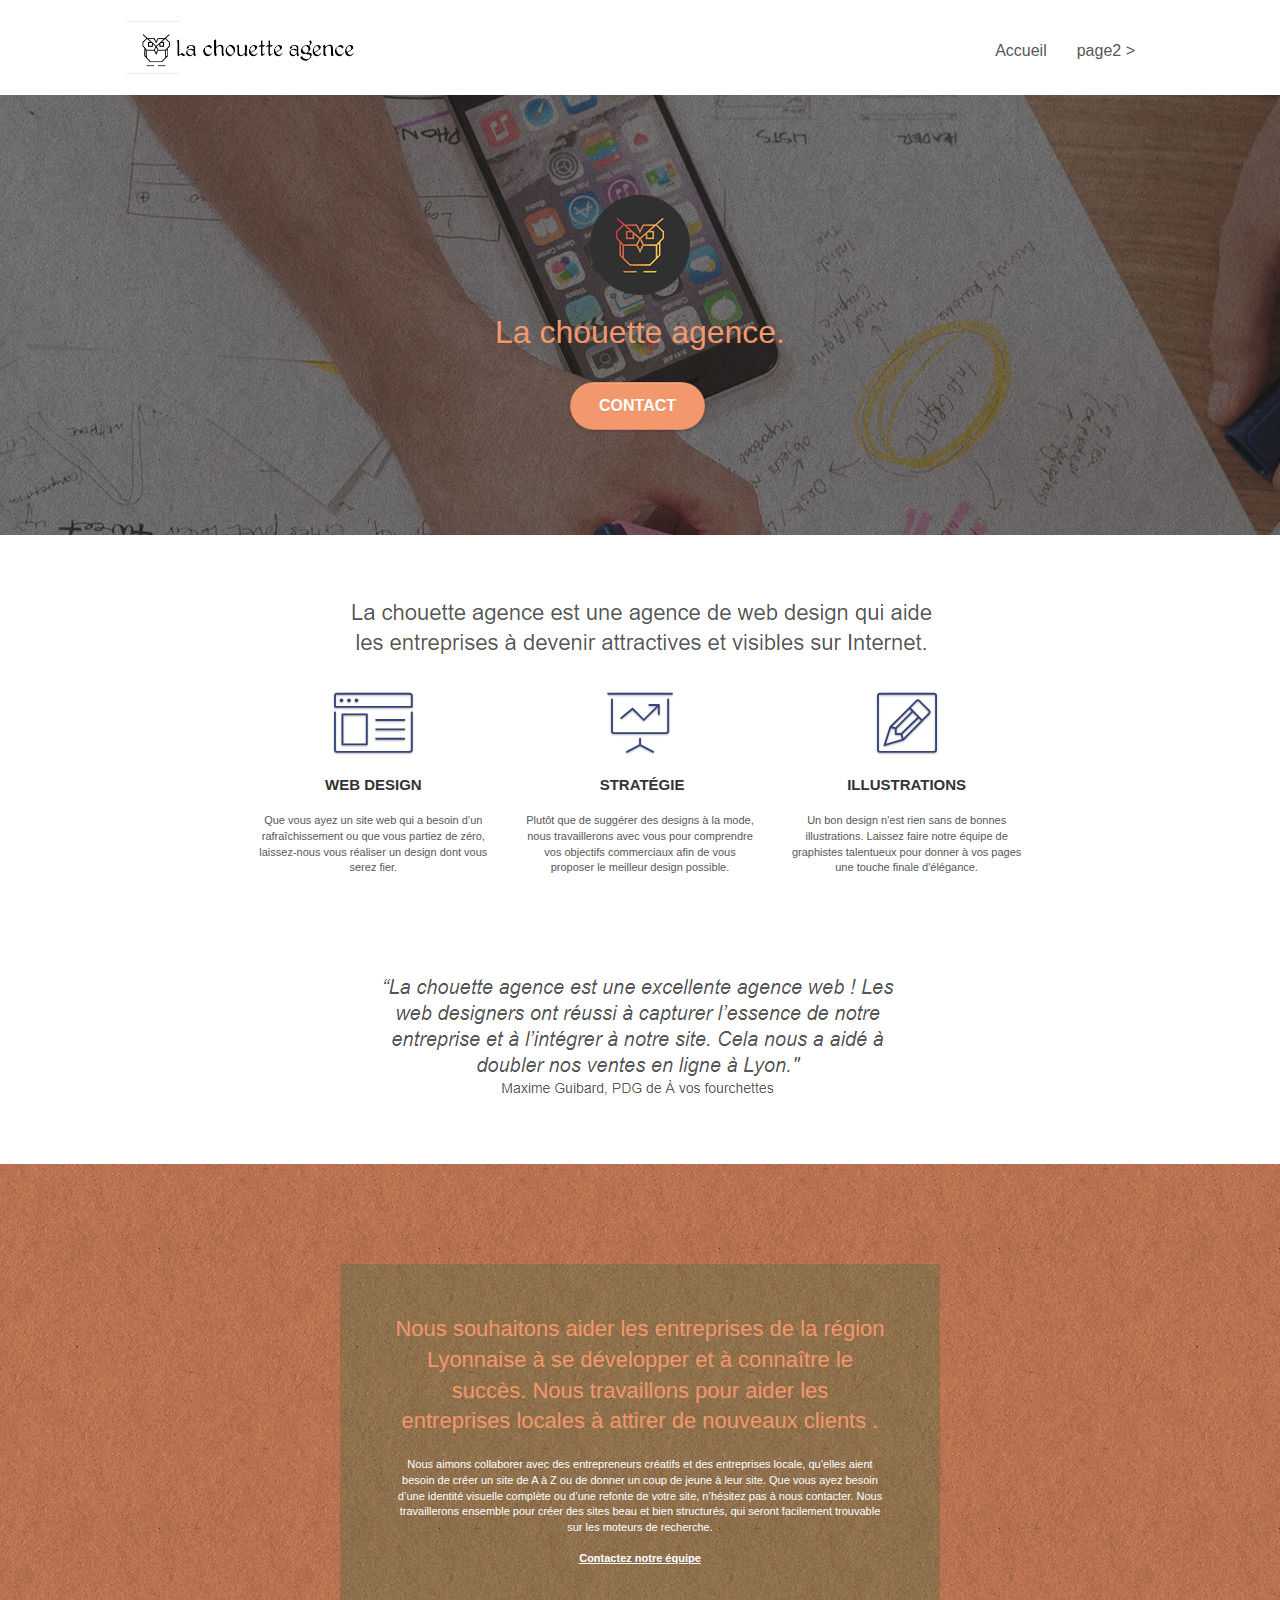
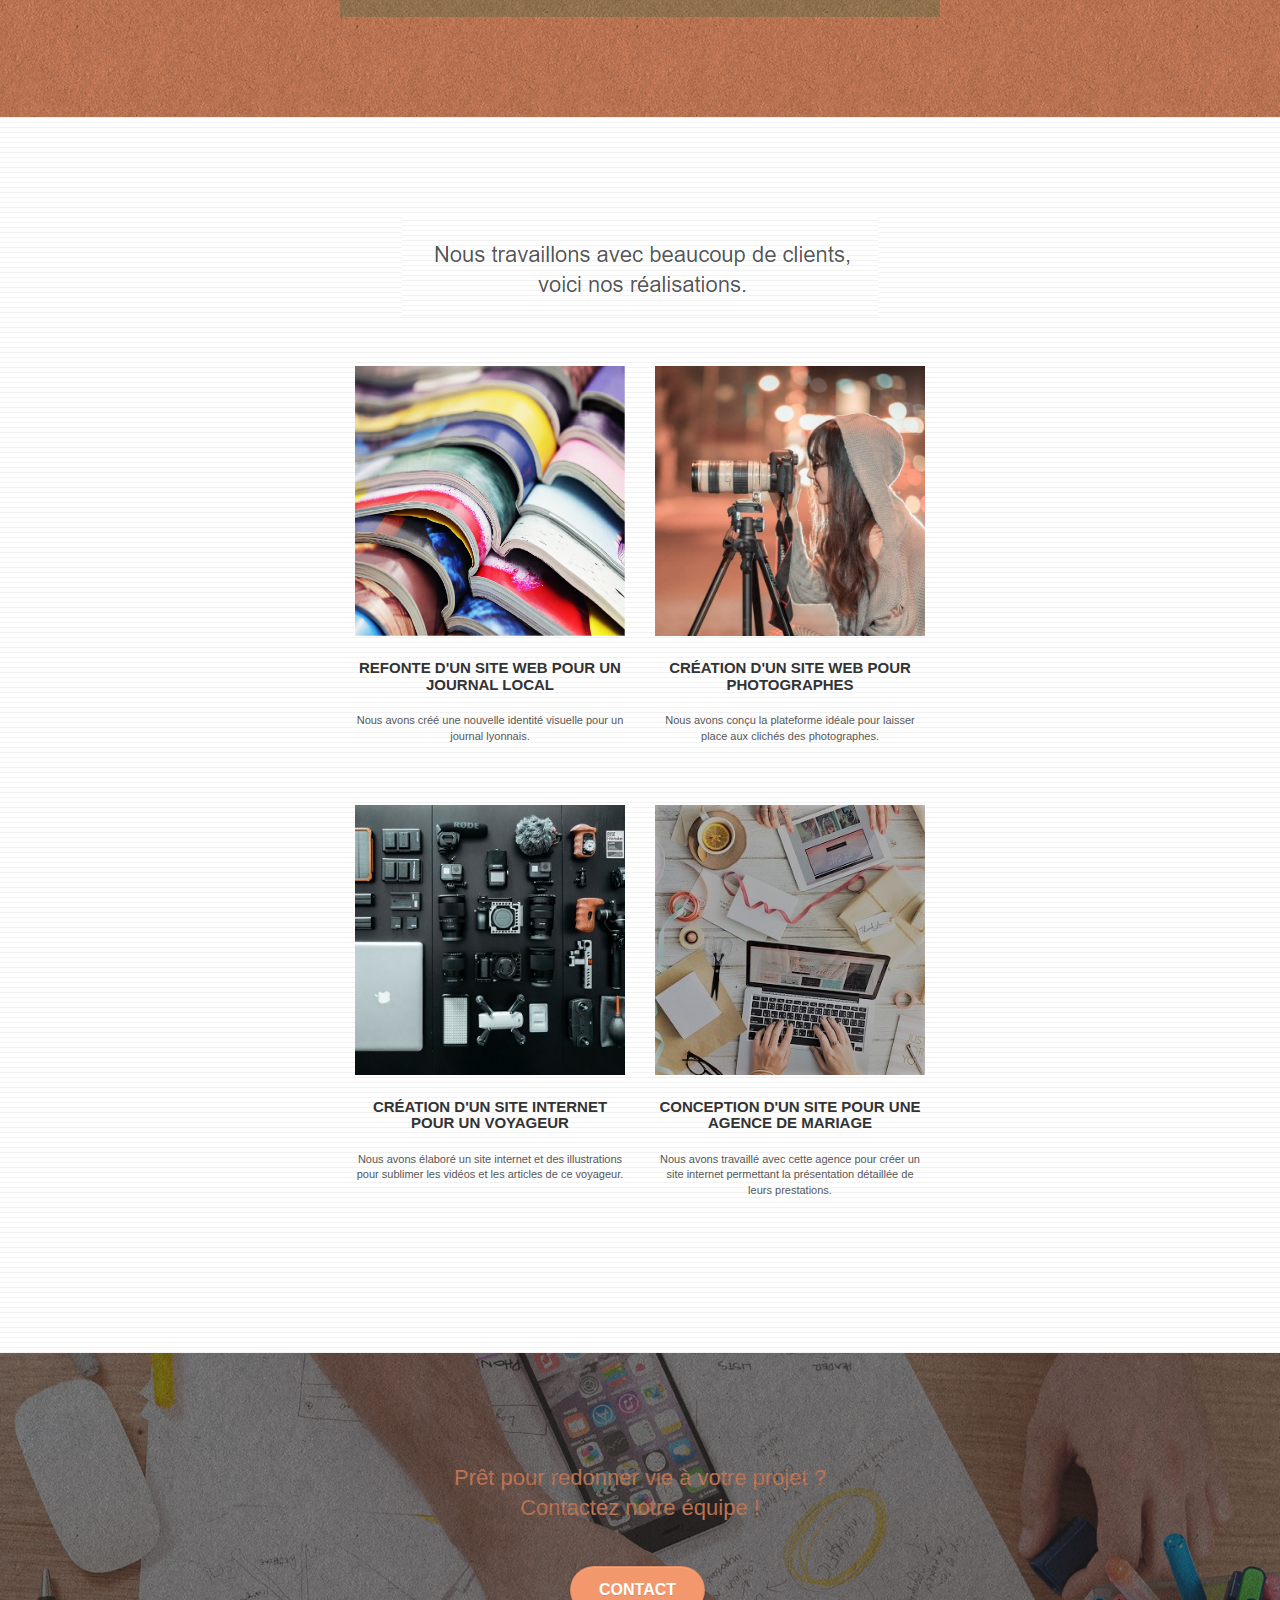
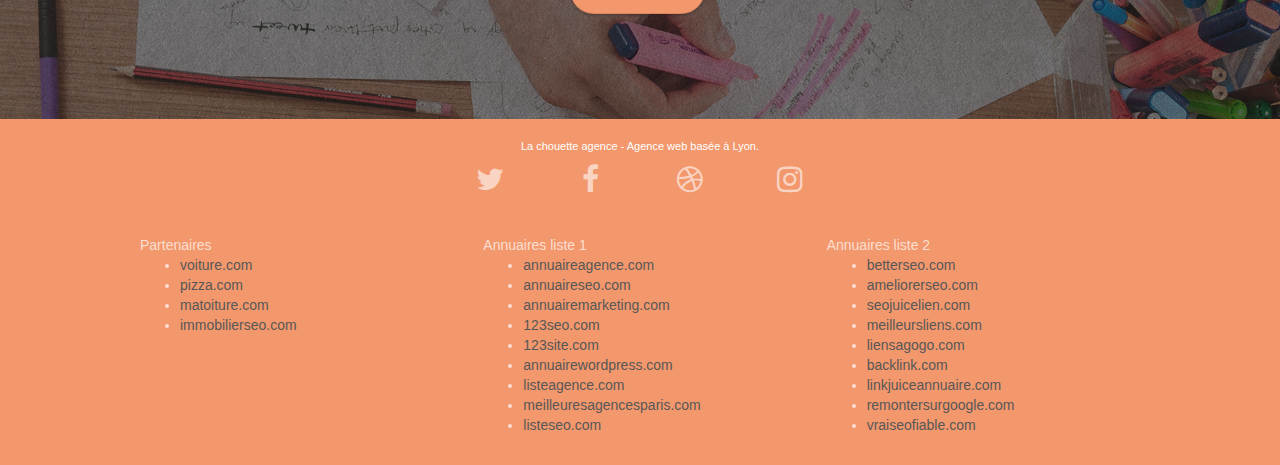
==== index.html @ 78e0df70 "add google tag manager" ====
<!doctype html>
<html lang="Default">
<head>
  <!-- Google Tag Manager -->
  <script>(function(w,d,s,l,i){w[l]=w[l]||[];w[l].push({'gtm.start':
  new Date().getTime(),event:'gtm.js'});var f=d.getElementsByTagName(s)[0],
  j=d.createElement(s),dl=l!='dataLayer'?'&l='+l:'';j.async=true;j.src=
  'https://www.googletagmanager.com/gtm.js?id='+i+dl;f.parentNode.insertBefore(j,f);
  })(window,document,'script','dataLayer','GTM-NKVQTMT');</script>
  <!-- End Google Tag Manager -->
    <meta charset="utf-8">
    <meta name="keywords" content="seo, google, site web, site internet, agence design paris, agence design, agence design,agence design,agence design,agence design,agence design,agence design,agence design,agence design">
    <meta name="description" content="">
    <meta name="viewport" content="width=device-width, initial-scale=1.0, viewport-fit=cover">
    <link rel="shortcut icon" type="image/png" href="favicon.jpg">

  <link rel="stylesheet" type="text/css" href="./css/bootstrap.css">
  <link rel="stylesheet" type="text/css" href="style.css">
  <link rel="stylesheet" type="text/css" href="./css/font-awesome.css">
  <link rel="stylesheet" type="text/css" href="./css/et-line.css">


  <script src="./js/jquery-2.1.0.js"></script>
  <script src="./js/bootstrap.js"></script>
  <script src="./js/blocs.js"></script>
  <script src="./js/jquery.touchSwipe.js" defer></script>
  <script src="./js/gmaps.js"></script>

    <title>.</title>


<!-- Analytics -->

<!-- Analytics END -->

</head>
<body>
  <!-- Google Tag Manager (noscript) -->
  <noscript><iframe src="https://www.googletagmanager.com/ns.html?id=GTM-NKVQTMT"
  height="0" width="0" style="display:none;visibility:hidden"></iframe></noscript>
  <!-- End Google Tag Manager (noscript) -->
<!-- Principal conteneur -->
<div class="page-container">

<!-- bloc-0 -->
<div class="bloc bgc-white l-bloc " id="bloc-0">
  <div class="container bloc-sm">

    <nav class="navbar row">
      <div class="navbar-header">
        <div class="keywords" style="color:#cccccc;font-size:1px;">Agence web à paris, stratégie web, web design, illustrations, design de site web, site web, web, internet, site internet, site</div>
        <a class="navbar-brand" href="index.html"><img src="img/la-chouette-agence.png" alt="paris web design logo agence web meilleure agence" height="40" /></a>
        <div class="keywords" style="color:#cccccc;font-size:1px;">Agence web à paris, stratégie web, web design, illustrations, design de site web, site web, web, internet, site internet, site</div>
        <button id="nav-toggle" type="button" class="ui-navbar-toggle navbar-toggle" data-toggle="collapse" data-target=".navbar-1">
          <span class="sr-only">Toggle navigation</span><span class="icon-bar"></span><span class="icon-bar"></span><span class="icon-bar"></span>
        </button>
      </div>
      <div class="collapse navbar-collapse navbar-1 special-dropdown-nav">
        <ul class="site-navigation nav navbar-nav">
          <li>
            <a href="index.html">Accueil</a>
          </li>
          <li>
          </li>
          <li>
            <a href="page2.html">page2 &gt;</a>
          </li>
        </ul>
      </div>
    </nav>
  </div>
</div>
<!-- bloc-0 END -->

<!-- bloc-1-presentation -->
<div class="bloc bgc-dark-slate-blue bg-banniere d-bloc bg-t-edge bloc-bg-texture texture-paper b-parallax" id="bloc-1-hero">
  <div class="container bloc-lg">
    <div class="row tight-width-whitespace">
      <div class="col-sm-12">
        <img src="img/logo.png" class="center-block image-resize-mode" width="100" alt="La chouette agence, agence web paris, création logo paris" />
        <h1 class="text-center hero-bloc-text tc-white ">
          La chouette agence.
        </h1>
        <div class="text-center">
          <a href="page2.html" class="btn btn-lg btn-clean btn-rd cta-hero btn-atomic-tangerine" id="cta-hero">Contact</a>
        </div>
      </div>
    </div>
  </div>
</div>
<!-- bloc-1-presentation END -->

<!-- bloc-2-services -->
<div class="bloc bgc-white l-bloc" id="bloc-2-services">
  <div class="container bloc-md">
    <div class="row">
      <div class="col-sm-12 text-center">
        <img alt="agence web, agence web paris, web design paris, stratégie web" src="img/title.png" />
      </div>
    </div>
    <div class="row voffset-lg med-width-whitespace">
      <div class="col-sm-4">
        <div class="text-center">
          <span class="et-icon-browser sm-shadow icon-dark-slate-blue icons icon-lg"></span>
        </div>
        <h3 class="mg-md text-center">
          Web design
        </h3>
        <p class="text-center ">
          Que vous ayez un site web qui a besoin d&rsquo;un rafraîchissement ou que vous partiez de zéro, laissez-nous vous réaliser un design dont vous serez fier.
        </p>
      </div>
      <div class="col-sm-4">
        <div class="text-center">
          <span class="et-icon-presentation sm-shadow icon-dark-slate-blue icons icon-lg"></span>
        </div>
        <h3 class="mg-md text-center">
          &nbsp;Stratégie
        </h3>
        <p class="text-center ">
          Plutôt que de suggérer des designs à la mode, nous travaillerons avec vous pour comprendre vos objectifs commerciaux afin de vous proposer le meilleur design possible.<br>
        </p>
      </div>
      <div class="col-sm-4">
        <div class="text-center">
          <span class="et-icon-edit sm-shadow icon-dark-slate-blue icons icon-lg"></span>
        </div>
        <h3 class="mg-md text-center">
          Illustrations
        </h3>
        <p class="text-center ">
          Un bon design n'est rien sans de bonnes illustrations. Laissez faire notre équipe de graphistes talentueux pour donner à vos pages une touche finale d'élégance.
        </p>
      </div>
    </div>
    <div class="row voffset-lg voffset">
      <div class="col-xs-12 col-md-8 col-md-offset-2 text-center">
        <img alt="agence web, agence web paris, web design paris, stratégie web" src="img/citation.png" />

      </div>
    </div>
  </div>
</div>
<!-- bloc-2-services END -->

<!-- bloc-3-what-i-do -->
<div class="bloc tc-white bgc-atomic-tangerine bg-presentation d-bloc bloc-bg-texture texture-paper b-parallax" id="bloc-3-what-i-do">
  <div class="container bloc-lg">
    <div class="row tight-width-whitespace black-background">
      <div class="col-sm-12">
        <h2 class="mg-md text-center tc-white">
          Nous souhaitons aider les entreprises de la région Lyonnaise à se développer et à connaître le succès. Nous travaillons pour aider les entreprises locales à attirer de nouveaux clients .<br>
        </h2>
        <p class="text-center white">
          Nous aimons collaborer avec des entrepreneurs créatifs et des entreprises locale, qu’elles aient besoin de créer un site de A à Z ou de donner un coup de jeune à leur site. Que vous ayez besoin d’une identité visuelle complète ou d’une refonte de votre site, n’hésitez pas à nous contacter. Nous travaillerons ensemble pour créer des sites beau et bien structurés, qui seront facilement trouvable sur les moteurs de recherche. <br><br><a class="ltc-white bold-link" href="page2.html">Contactez notre équipe</a><br>
        </p>
      </div>
    </div>
  </div>
</div>
<!-- bloc-3-what-i-do END -->

<!-- bloc-4-portfolio -->
<div class="bloc bgc-white bg-lines-h2-bg bg-repeat l-bloc" id="bloc-4-portfolio">
  <div class="container bloc-lg">
    <div class="row">
      <div class="col-sm-12 text-center">
        <img alt="agence web, agence web paris, web design paris, stratégie web" src="img/title2.png" />
      </div>
    </div>
    <div class="row tight-width-whitespace portfolio-row">
      <div class="col-sm-6">
        <a href="#" data-lightbox="img/1.jpg" data-gallery-id="gallery-1" data-caption="Refonte d'un site web pour un journal local" data-frame="snapshot-lb"><img src="img/1.jpg" alt="paris web design logo agence web meilleure agence et refonte site web journal" class="img-responsive portfolio-thumb" /></a>
        <h3 class="mg-md text-center">
          Refonte d'un site web pour un journal local
        </h3>
        <p class="text-center">
          Nous avons créé une nouvelle identité visuelle pour un journal lyonnais.
        </p>
      </div>
      <div class="col-sm-6">
        <a href="#" data-lightbox="img/2.jpg" data-gallery-id="gallery-1" data-caption="Création d'un site web pour photographes" data-frame="snapshot-lb"><img src="img/2.jpg" class="img-responsive portfolio-thumb" alt="paris web design logo agence web meilleure agence, Création d'un site web pour photographes" /></a>
        <h3 class="mg-md text-center">
          Création d'un site web pour photographes
        </h3>
        <p class="text-center">
          Nous avons conçu la plateforme idéale pour laisser place aux clichés des photographes.
        </p>
      </div>
    </div>
    <div class="row tight-width-whitespace portfolio-row">
      <div class="col-sm-6">
        <a href="#" data-lightbox="img/3.bmp" data-gallery-id="gallery-1" data-caption="Création d'un site internet pour un voyageur" data-frame="snapshot-lb"><img src="img/3.bmp" class="img-responsive portfolio-thumb" alt="paris web design logo agence web meilleure agence, Création d'un site web pour voyageur"/></a>
        <h3 class="mg-md text-center">
          Création d'un site internet pour un voyageur
        </h3>
        <p class="text-center">
          Nous avons élaboré un site internet et des illustrations pour sublimer les vidéos et les articles de ce voyageur.
        </p>
      </div>
      <div class="col-sm-6">
        <a href="#" data-lightbox="img/4.bmp" data-gallery-id="gallery-1" data-caption="Conception d'un site pour une agence de mariage" data-frame="snapshot-lb"><img src="img/4.bmp" class="img-responsive portfolio-thumb" alt="paris web design logo agence web meilleure agence, Création d'un site web pour agence de mariage" /></a>
        <h3 class="mg-md text-center">
          Conception d'un site pour une agence de mariage
        </h3>
        <p class="text-center">
          Nous avons travaillé avec cette agence pour créer un site internet permettant la présentation détaillée de leurs prestations.
        </p>
      </div>
    </div>
  </div>
</div>
<!-- bloc-4-portfolio END -->

<!-- bloc-5-cta -->
<div class="bloc bgc-dark-slate-blue bg-banniere d-bloc bloc-bg-texture texture-paper" id="bloc-5-cta">
  <div class="container bloc-lg">
    <div class="row">
      <h2 class="mg-md text-center tc-white">
        Prêt pour redonner vie à votre projet ?<br>Contactez notre équipe !
      </h2>
      <div class="col-sm-12 text-center">
        <a href="page2.html" class="btn btn-atomic-tangerine btn-clean btn-rd btn-lg cta-hero">Contact</a>
      </div>
    </div>
  </div>
</div>
<!-- bloc-5-cta END -->

<!-- Footer - bloc-8 -->
<div class="bloc bgc-atomic-tangerine d-bloc" id="bloc-8">
  <div class="container bloc-sm">
    <div class="row">
      <div class="col-sm-12">
        <p class="text-center white">
          La chouette agence - Agence web basée à Lyon.<br>
        </p>
        <div class="row row-no-gutters social">
          <div class="col-sm-3">
            <div class="text-center">
              <a class="social" href="index.html"><span class="fa fa-twitter icon-md"></span></a>
            </div>
          </div>
          <div class="col-sm-3">
            <div class="text-center">
              <a class="social" href="index.html"><span class="fa fa-facebook icon-md"></span></a>
            </div>
          </div>
          <div class="col-sm-3">
            <div class="text-center">
              <a class="social" href="index.html"><span class="fa fa-dribbble icon-md"></span></a>
            </div>
          </div>
          <div class="col-sm-3">
            <div class="text-center">
              <a class="social" href="index.html"><span class="fa fa-instagram icon-md"></span></a>
            </div>
          </div>
          <div class="keywords" style="color:#F3976C;">Agence web à paris, stratégie web, web design, illustrations, design de site web, site web, web, internet, site internet, site</div>
        </div>
        <div class="row">
          <div class="col-sm-4">
            Partenaires
              <ul>
                <li><a href="voiture.com">voiture.com</a></li>
                <li><a href="pizza.com">pizza.com</a></li>
                <li><a href="matoiture.com">matoiture.com</a></li>
                <li><a href="immobilierseo.com">immobilierseo.com</a></li>
              </ul>
          </div>
          <div class="col-sm-4">
            Annuaires liste 1
            <ul>
              <li><a href="annuaireagence.com">annuaireagence.com</a></li>
              <li><a href="annuaireseo.com">annuaireseo.com</a></li>
              <li><a href="annuairemarketing.com">annuairemarketing.com</a></li>
              <li><a href="123seoture.com">123seo.com</a></li>
              <li><a href="123site.com">123site.com</a></li>
              <li><a href="annuairewordpress.com">annuairewordpress.com</a></li>
              <li><a href="listeagence.com">listeagence.com</a></li>
              <li><a href="meilleuresagencesparis.com">meilleuresagencesparis.com</a></li>
              <li><a href="listeseo.com">listeseo.com</a></li>
            </ul>
          </div>
          <div class="col-sm-4">
            Annuaires liste 2
            <ul>
              <li><a href="betterseo.com">betterseo.com</a></li>
              <li><a href="ameliorerseo.com">ameliorerseo.com</a></li>
              <li><a href="seojuicelien.com">seojuicelien.com</a></li>
              <li><a href="meilleursliens.com">meilleursliens.com</a></li>
              <li><a href="liensagogo.com">liensagogo.com</a></li>
              <li><a href="backlink.com">backlink.com</a></li>
              <li><a href="linkjuiceannuaire.com">linkjuiceannuaire.com</a></li>
              <li><a href="remontersurgoogle.com">remontersurgoogle.com</a></li>
              <li><a href="vraiseofiable.com">vraiseofiable.com</a></li>
            </ul>
          </div>
        </div>
      </div>
    </div>
  </div>
</div>
<!-- Footer - bloc-8 END -->

</div>
<!-- Principal conteneur END -->


</body>
</html>
---- style.css ----
body {
    margin: 0;
    padding: 0;
    background: #FFF;
    overflow-x: hidden;
    -webkit-font-smoothing: antialiased;
    -moz-osx-font-smoothing: grayscale;
}

a,
button {
    transition: all .3s ease-in-out;
    outline: none!important;
}

a:hover {
    text-decoration: none;
    cursor: pointer;
}

#page-loading-blocs-notifaction {
    position: fixed;
    top: 0;
    bottom: 0;
    width: 100%;
    z-index: 100000;
    background: #FFFFFF url("img/pageload-spinner.gif") no-repeat center center;
}

.bloc {
    width: 100%;
    clear: both;
    background: 50% 50% no-repeat;
    padding: 0 50px;
    -webkit-background-size: cover;
    -moz-background-size: cover;
    -o-background-size: cover;
    background-size: cover;
    position: relative;
}

.bloc .container {
    padding-left: 0;
    padding-right: 0;
}

.bloc-lg {
    padding: 100px 50px;
}

.bloc-md {
    padding: 50px;
}

.bloc-sm {
    padding: 20px 50px;
}

.bg-center,
.bg-l-edge,
.bg-r-edge,
.bg-t-edge,
.bg-b-edge,
.bg-tl-edge,
.bg-bl-edge,
.bg-tr-edge,
.bg-br-edge,
.bg-repeat {
    -webkit-background-size: auto!important;
    -moz-background-size: auto!important;
    -o-background-size: auto!important;
    background-size: auto!important;
}

.bg-repeat {
    background: repeat;
}

.bg-t-edge {
    background: top no-repeat;
}

.bloc-bg-texture::before {
    content: "";
    background-size: 2px 2px;
    position: absolute;
    top: 0;
    bottom: 0;
    left: 0;
    right: 0;
}

.texture-paper::before {
    background: url("img/texture-paper.png");
    background-size: 280px 280px;
}

.b-parallax {
    background-attachment: fixed;
}

.d-bloc {
    color: rgba(255, 255, 255, .7);
}

.d-bloc button:hover {
    color: rgba(255, 255, 255, .9);
}

.d-bloc .icon-round,
.d-bloc .icon-square,
.d-bloc .icon-rounded,
.d-bloc .icon-semi-rounded-a,
.d-bloc .icon-semi-rounded-b {
    border-color: rgba(255, 255, 255, .9);
}

.d-bloc .divider-h span {
    border-color: rgba(255, 255, 255, .2);
}

.d-bloc .a-btn,
.d-bloc .navbar a,
.d-bloc .navbar-brand,
.d-bloc a .icon-sm,
.d-bloc a .icon-md,
.d-bloc a .icon-lg,
.d-bloc a .icon-xl,
.d-bloc h1 a,
.d-bloc h2 a,
.d-bloc h3 a,
.d-bloc h4 a,
.d-bloc h5 a,
.d-bloc h6 a,
.d-bloc p a {
    color: rgba(255, 255, 255, .6);
}

.d-bloc .a-btn:hover,
.d-bloc .navbar a:hover,
.d-bloc .navbar-brand:hover,
.d-bloc a:hover .icon-sm,
.d-bloc a:hover .icon-md,
.d-bloc a:hover .icon-lg,
.d-bloc a:hover .icon-xl,
.d-bloc h1 a:hover,
.d-bloc h2 a:hover,
.d-bloc h3 a:hover,
.d-bloc h4 a:hover,
.d-bloc h5 a:hover,
.d-bloc h6 a:hover,
.d-bloc p a:hover {
    color: rgba(255, 255, 255, 1);
}

.d-bloc .navbar-toggle .icon-bar {
    background: rgba(255, 255, 255, 1);
}

.d-bloc .btn-wire,
.d-bloc .btn-wire:hover {
    color: rgba(255, 255, 255, 1);
    border-color: rgba(255, 255, 255, 1);
}

.d-bloc .panel {
    color: rgba(0, 0, 0, .5);
}

.d-bloc .panel button:hover {
    color: rgba(0, 0, 0, .7);
}

.d-bloc .panel icon {
    border-color: rgba(0, 0, 0, .7);
}

.d-bloc .panel .divider-h span {
    border-color: rgba(0, 0, 0, .1);
}

.d-bloc .panel .a-btn {
    color: rgba(0, 0, 0, .6);
}

.d-bloc .panel .a-btn:hover {
    color: rgba(0, 0, 0, 1);
}

.d-bloc .panel .btn-wire,
.d-bloc .panel .btn-wire:hover {
    color: rgba(0, 0, 0, .7);
    border-color: rgba(0, 0, 0, .3);
}

.d-bloc .panel,
.l-bloc {
    color: rgba(0, 0, 0, .5);
}

.d-bloc .panel button:hover,
.l-bloc button:hover {
    color: rgba(0, 0, 0, .7);
}

.l-bloc .icon-round,
.l-bloc .icon-square,
.l-bloc .icon-rounded,
.l-bloc .icon-semi-rounded-a,
.l-bloc .icon-semi-rounded-b {
    border-color: rgba(0, 0, 0, .7);
}

.d-bloc .panel .divider-h span,
.l-bloc .divider-h span {
    border-color: rgba(0, 0, 0, .1);
}

.d-bloc .panel .a-btn,
.l-bloc .a-btn,
.l-bloc .navbar a,
.l-bloc .navbar-brand,
.l-bloc a .icon-sm,
.l-bloc a .icon-md,
.l-bloc a .icon-lg,
.l-bloc a .icon-xl,
.l-bloc h1 a,
.l-bloc h2 a,
.l-bloc h3 a,
.l-bloc h4 a,
.l-bloc h5 a,
.l-bloc h6 a,
.l-bloc p a {
    color: rgba(0, 0, 0, .6);
}

.d-bloc .panel .a-btn:hover,
.l-bloc .a-btn:hover,
.l-bloc .navbar a:hover,
.l-bloc .navbar-brand:hover,
.l-bloc a:hover .icon-sm,
.l-bloc a:hover .icon-md,
.l-bloc a:hover .icon-lg,
.l-bloc a:hover .icon-xl,
.l-bloc h1 a:hover,
.l-bloc h2 a:hover,
.l-bloc h3 a:hover,
.l-bloc h4 a:hover,
.l-bloc h5 a:hover,
.l-bloc h6 a:hover,
.l-bloc p a:hover {
    color: rgba(0, 0, 0, 1);
}

.l-bloc .navbar-toggle .icon-bar {
    color: rgba(0, 0, 0, .6);
}

.d-bloc .panel .btn-wire,
.d-bloc .panel .btn-wire:hover,
.l-bloc .btn-wire,
.l-bloc .btn-wire:hover {
    color: rgba(0, 0, 0, .7);
    border-color: rgba(0, 0, 0, .3);
}

.voffset {
    margin-top: 30px;
}

.voffset-lg {
    margin-top: 80px;
}

.row-no-gutters {
    margin-right: 0;
    margin-left: 0;
}

.row.row-no-gutters > [class^="col-"],
.row.row-no-gutters > [class*=" col-"] {
    padding-right: 0;
    padding-left: 0;
}

#bloc-1-hero h1 {
    font-size: 32px;
}

.navbar {
    margin-bottom: 0;
    z-index: 1;
}

.navbar-brand {
    height: auto;
    padding: 3px 15px;
    font-size: 25px;
    font-weight: normal;
    font-weight: 600;
    line-height: 44px;
}

.navbar-brand img {
    max-height: 200px;
    margin: 0 5px 0 0;
    display: inline;
}

.navbar-brand img[src$=svg] {
    min-width: 100px;
}

.nav-center .navbar-brand img {
    margin: 0;
}

.navbar .nav {
    padding-top: 2px;
    margin-right: -16px;
    float: right;
    z-index: 1;
}

.nav > li {
    float: left;
    margin-top: 4px;
    font-size: 16px;
}

.navbar-nav .open .dropdown-menu > li > a {
    text-align: inherit;
}

.nav > li a:hover,
.nav > li a:focus {
    background: transparent;
}

.navbar-toggle {
    margin: 10px 10px 0 0;
    border: 0px;
}

.navbar-toggle:hover {
    background: transparent!important;
}

.navbar-toggle .icon-bar {
    background-color: rgba(0, 0, 0, .5);
    width: 26px;
}

.nav-invert .navbar .nav {
    float: left;
}

.nav-invert .navbar-header,
.nav-invert .navbar-brand {
    float: right;
    position: relative;
    z-index: 2;
}

@media (min-width: 768px) {
    .site-navigation {
        position: absolute;
        top: 50%;
        right: 20px;
        transform: translate(0, -50%);
        -webkit-transform: translateY(-50%);
    }
    .nav > li .dropdown-menu a,
    .nav > li .dropdown-menu a:hover {
        color: #484848;
    }
    .nav-invert .site-navigation {
        left: 0;
        right: 0;
    }
    .nav-center {
        text-align: center;
    }
    .nav-center .navbar-header {
        width: 100%;
    }
    .nav-center .navbar-header,
    .nav-center .navbar-brand,
    .nav-center .nav > li {
        float: none;
        display: inline-block;
    }
    .nav-center .site-navigation {
        position: relative;
        width: 100%;
        right: 0;
        margin-right: 0px;
        margin-top: 20px;
    }
    .nav-center.mini-nav .navbar-toggle {
        float: none;
        margin: 10px auto 0;
    }
}

.nav > li > .dropdown a {
    background: none!important;
    display: block;
    padding: 14px 15px;
}

nav .caret {
    margin: 0 5px;
}

.dropdown-menu .dropdown-menu {
    top: -8px;
    left: 100%;
}

.dropdown-menu .dropmenu-flow-right {
    top: 100%;
    left: 0;
    margin-left: -1px;
    border-top-left-radius: 0;
    border-top-right-radius: 0;
}

.dropdown-menu .dropdown span {
    border: 4px solid black;
    border-top-color: transparent;
    border-right-color: transparent;
    border-bottom-color: transparent;
    margin: 6px -5px 0 0!important;
    float: right;
}

.mg-md {
    margin-top: 10px;
    margin-bottom: 20px;
}

.mg-lg {
    margin-top: 10px;
    margin-bottom: 40px;
}

.btn {
    margin: 0 5px 5px 0;
}

.btn.pull-right {
    margin: 0 0 5px 5px;
}

.btn-d,
.btn-d:hover,
.btn-d:focus {
    color: #FFF;
    background: rgba(0, 0, 0, .3);
}

button {
    outline: none!important;
}

.btn-rd {
    border-radius: 40px;
}

.btn-clean {
    border: 1px solid rgba(0, 0, 0, .08);
    border-bottom-color: rgba(0, 0, 0, .1);
    text-shadow: 0 1px 0 rgba(0, 0, 1, .1);
    box-shadow: 0 1px 3px rgba(0, 0, 1, .25), inset 0 1px 0 0 rgba(255, 255, 255, .15);
}

.icon-md {
    font-size: 30px!important;
}

.icon-lg {
    font-size: 60px!important;
}

.sm-shadow {
    text-shadow: 0 1px 2px rgba(0, 0, 0, .3);
}

.panel-sq,
.panel-sq .panel-heading,
.panel-sq .panel-footer {
    border-radius: 0;
}

.panel-rd {
    border-radius: 30px;
}

.panel-rd .panel-heading {
    border-radius: 29px 29px 0 0;
}

.panel-rd .panel-footer {
    border-radius: 0 0 29px 29px;
}

.form-control {
    border-color: rgba(0, 0, 0, .1);
    box-shadow: none;
}

.scrollToTop {
    width: 40px;
    height: 40px;
    position: fixed;
    bottom: 20px;
    right: 20px;
    opacity: 0;
    z-index: 500;
    transition: all .3s ease-in-out;
}

.scrollToTop span {
    margin-top: 6px;
}

.showScrollTop {
    font-size: 14px;
    opacity: 1;
}

a[data-lightbox] {
    position: relative;
    display: block;
    text-align: center;
}

a[data-lightbox]:hover::before {
    content: "+";
    font-family: "HelveticaNeue-Light", "Helvetica Neue Light", "Helvetica Neue", Helvetica, Arial;
    font-size: 32px;
    width: 50px;
    height: 50px;
    margin-left: -25px;
    border-radius: 50%;
    background: rgba(0, 0, 0, .6);
    color: #FFF;
    font-weight: 100;
    z-index: 1;
    position: absolute;
    top: 50%;
    transform: translateY(-50%);
    -webkit-transform: translateY(-50%);
}

a[data-lightbox]:hover img {
    opacity: 0.6;
    -webkit-animation-fill-mode: none;
    animation-fill-mode: none;
}

#lightbox-modal {
    display: flex;
    align-items: center;
}

#lightbox-modal .modal-dialog {
    width: 90%;
    max-width: 900px;
    margin: 0 auto 0;
}

#lightbox-modal .modal-dialog img {
    max-height: 90vh;
    margin: 0 auto;
}

.lightbox-caption {
    padding: 20px;
    color: #FFF;
    background: rgba(0, 0, 0, .5);
    position: absolute;
    left: 15px;
    right: 15px;
    bottom: 5px;
}

.close-lightbox {
    color: #FFF;
    font-size: 30px;
    position: absolute;
    top: 20px;
    right: 20px;
    z-index: 20;
    background: rgba(0, 0, 0, .5);
    border: none;
    line-height: 30px;
    padding: 0 9px 5px;
    opacity: 0.3;
}

.close-lightbox:hover,
.next-lightbox:hover,
.prev-lightbox:hover {
    opacity: 1.0;
    color: #FFF;
}

.next-lightbox,
.prev-lightbox {
    font-size: 20px;
    color: rgba(255, 255, 255, .9);
    background: rgba(0, 0, 0, .5);
    transition: all .2s ease-in-out;
    position: absolute;
    top: 45%;
    z-index: 1;
    opacity: 0.4;
}

.next-lightbox {
    padding: 6px 8px 1px 13px;
    right: 25px;
}

.prev-lightbox {
    padding: 6px 13px 1px 10px;
    left: 25px;
}

.snapshot-lb .modal-body {
    padding-bottom: 45px;
}

.snapshot-lb .lightbox-caption {
    padding: 0;
    color: rgba(0, 0, 0, .5);
    background: none;
}

h1,
h2,
h3,
h4,
h5,
h6,
p,
label,
.btn,
a {
    font-family: "helvetica";
    font-weight: 400;
    color: #575757!important;
}

.container {
    max-width: 1000px;
}

.hero-bloc-text {
    font-size: 38px;
}

.hero-bloc-text-sub {
    font-size: 36px;
}

.statement-bloc-text {
    line-height: 26px;
    font-style: italic;
    font-size: 20px;
    text-align: center;
    font-weight: lighter;
    max-width: 520px;
    margin: auto auto auto auto;
}

p {
    font-size: 11px;
}

.tight-width-whitespace {
    max-width: 600px;
    margin: auto auto auto auto;
}

.h1 {
    font-size: 20px;
    font-family: "Open Sans";
}

.cta-hero {
    margin-top: 22px;
    color: #FFFFFF!important;
    text-transform: uppercase;
    padding: 12px 28px 12px 28px;
    font-size: 16px;
    font-weight: 700;
}

.social {
    max-width: 400px;
    margin: auto auto auto auto;
}

h2 {
    font-size: 22px;
    line-height: 1.4em;
}

h3 {
    font-size: 15px;
    text-transform: uppercase;
    font-weight: 700;
    color: #333333!important;
}

.med-width-whitespace {
    max-width: 800px;
    margin: auto auto auto auto;
    box-shadow: 0px 0px 0px #000000;
}

h1 {
    color: #333333!important;
}

h4 {
    color: #333333!important;
}

.icons {
    margin-bottom: 14px;
    margin-top: 24px;
}

.white {
    color: #FFFFFF!important;
}

.portfolio-thumb {
    margin-bottom: 24px;
}

.portfolio-row {
    margin-bottom: 44px;
    margin-top: 50px;
}

.avatar {
    box-shadow: 0px 4px 9px rgba(0, 0, 0, 0.3);
}

.black-background {
    background-color: rgba(165, 147, 99, 0.7);
    padding: 40px 40px 40px 40px;
}

.bold-link {
    font-weight: 900;
    text-decoration: underline!important;
}

.bgc-white {
    background-color: #FFFFFF;
}

.bgc-dark-slate-blue {
    background-color: #364577;
}

.bgc-atomic-tangerine {
    background-color: #F3976C;
}

.tc-white {
    color: #F3976C!important;
}

.btn-atomic-tangerine {
    background: #F3976C;
    color: #FFFFFF!important;
}

.btn-atomic-tangerine:hover {
    background: #c27956!important;
    color: #FFFFFF!important;
}

.ltc-white {
    color: #FFFFFF!important;
}

.ltc-white:hover {
    color: #cccccc!important;
}

.ltc-atomic-tangerine {
    color: #F3976C!important;
}

.ltc-atomic-tangerine:hover {
    color: #c27956!important;
}

.icon-dark-slate-blue {
    color: #364577!important;
    border-color: #364577!important;
}

.bg-dots-bg {
    background-image: url("img/dots-bg.png");
}

.bg-lines-h2-bg {
    background-image: url("img/lines-h2-bg.png");
}

.bg-banniere {
    background-image: url("img/la-chouette-agence-banniere.jpg");
}

.bg-presentation {
    background-image: url("img/image-de-presentation.bmp");
}

@media (max-width: 1024px) {
    .bloc {
        padding-left: 20px;
        padding-right: 20px;
    }
    .bloc.full-width-bloc,
    .bloc-tile-2.full-width-bloc .container,
    .bloc-tile-3.full-width-bloc .container,
    .bloc-tile-4.full-width-bloc .container {
        padding-left: 0;
        padding-right: 0;
    }
}

@media (max-width: 992px) and (min-width: 768px) {
    .navbar .nav {
        max-width: 80%
    }
    .nav-center.navbar .nav {
        max-width: 100%
    }
}

@media only screen and (min-device-width: 768px) and (max-device-width: 1024px) and (orientation: landscape) {
    .b-parallax {
        background-attachment: scroll;
    }
}

@media only screen and (min-device-width: 1024px) and (max-device-width: 1366px) and (-webkit-min-device-pixel-ratio: 1.5) {
    .b-parallax {
        background-attachment: scroll;
    }
}

@media (max-width: 991px) {
    .container {
        width: 100%;
    }
    .b-parallax {
        background-attachment: scroll;
    }
    .page-container,
    #hero-bloc {
        overflow-x: hidden;
        position: relative;
    }
    .bloc {
        padding-left: constant(safe-area-inset-left);
        padding-right: constant(safe-area-inset-right);
    }
    .bloc-group,
    .bloc-group .bloc {
        display: block;
        width: 100%;
    }
    .bloc-fill-screen .fill-bloc-top-edge,
    .bloc-fill-screen .fill-bloc-bottom-edge {
        padding: 0 20px;
        padding-left: constant(safe-area-inset-left);
        padding-right: constant(safe-area-inset-right);
    }
}

@media (max-width: 767px) {
    .page-container {
        overflow-x: hidden;
        position: relative;
    }
    h1,
    h2,
    h3,
    h4,
    h5,
    h6,
    p,
    #disqus_thread {
        padding-left: 10px!important;
        padding-right: 10px!important;
    }
    .b-parallax {
        background-attachment: scroll;
    }
    .navbar .nav {
        padding-top: 0;
        border-top: 1px solid rgba(0, 0, 0, .2);
        float: none!important;
    }
    .navbar.row {
        margin-left: 0;
        margin-right: 0;
    }
    .site-navigation {
        position: inherit;
        transform: none;
        -webkit-transform: none;
        -ms-transform: none;
    }
    .nav > li {
        margin-top: 0;
        border-bottom: 1px solid rgba(0, 0, 0, .1);
        background: rgba(0, 0, 0, .05);
        text-align: left;
        padding-left: 15px;
        width: 100%;
    }
    .nav > li:hover {
        background: rgba(0, 0, 0, .08);
    }
    .dropdown .dropdown a .caret {
        float: none;
        margin: 5px 0 0 10px!important;
        border: 4px solid black;
        border-bottom-color: transparent;
        border-right-color: transparent;
        border-left-color: transparent;
    }
    #hero-bloc .navbar .nav {
        background: rgba(0, 0, 0, .8);
    }
    #hero-bloc .navbar .nav a {
        color: rgba(255, 255, 255, .6);
    }
    .hero {
        padding: 50px 0;
    }
    .hero-nav {
        left: -1px;
        right: -1px;
    }
    .navbar-collapse {
        padding: 0;
        overflow-x: hidden;
        -webkit-box-shadow: none;
        box-shadow: none;
    }
    .navbar-brand img {
        max-height: 40px;
        width: auto;
    }
    .nav-invert .navbar-header {
        float: none;
        width: 100%;
    }
    .nav-invert .navbar-toggle {
        float: left;
        margin-left: 10px;
    }
    .bloc {
        padding-left: 0;
        padding-right: 0;
    }
    .bloc-xxl,
    .bloc-xl,
    .bloc-lg {
        padding: 40px 0;
    }
    .bloc-sm,
    .bloc-md {
        padding-left: 0;
        padding-right: 0;
    }
    .bloc-tile-2 .container,
    .bloc-tile-3 .container,
    .bloc-tile-4 .container,
    .bloc-fill-screen .fill-bloc-top-edge,
    .bloc-fill-screen .fill-bloc-bottom-edge {
        padding-left: 0;
        padding-right: 0;
    }
    .a-block {
        padding: 0 10px;
    }
    .btn-dwn {
        display: none;
    }
    .voffset {
        margin-top: 5px;
    }
    .voffset-md {
        margin-top: 20px;
    }
    .voffset-lg {
        margin-top: 30px;
    }
    form {
        padding: 5px;
    }
    .close-lightbox {
        display: inline-block;
    }
    .blocsapp-device-iphone5 {
        background-size: 216px 425px;
        padding-top: 60px;
        width: 216px;
        height: 425px;
    }
    .blocsapp-device-iphone5 img {
        width: 180px;
        height: 320px;
    }
}

@media (max-width: 400px) {
    .bloc {
        padding-left: 0;
        padding-right: 0;
    }
}

@media (max-width: 767px) {
    .bloc-mob-center-text {
        text-align: center;
    }
}
---- css/et-line.css ----
@font-face {
    font-family: et-line;
    src: url(../fonts/et-line.eot);
    src: url(../fonts/et-line.eot?#iefix) format('embedded-opentype'), url(../fonts/et-line.woff) format('woff'), url(../fonts/et-line.ttf) format('truetype'), url(../fonts/et-line.svg#et-line) format('svg');
    font-weight: 400;
    font-style: normal
}

.et-icon-adjustments,
.et-icon-alarmclock,
.et-icon-anchor,
.et-icon-aperture,
.et-icon-attachment,
.et-icon-bargraph,
.et-icon-basket,
.et-icon-beaker,
.et-icon-bike,
.et-icon-book-open,
.et-icon-briefcase,
.et-icon-browser,
.et-icon-calendar,
.et-icon-camera,
.et-icon-caution,
.et-icon-chat,
.et-icon-circle-compass,
.et-icon-clipboard,
.et-icon-clock,
.et-icon-cloud,
.et-icon-compass,
.et-icon-desktop,
.et-icon-dial,
.et-icon-document,
.et-icon-documents,
.et-icon-download,
.et-icon-dribbble,
.et-icon-edit,
.et-icon-envelope,
.et-icon-expand,
.et-icon-facebook,
.et-icon-flag,
.et-icon-focus,
.et-icon-gears,
.et-icon-genius,
.et-icon-gift,
.et-icon-global,
.et-icon-globe,
.et-icon-googleplus,
.et-icon-grid,
.et-icon-happy,
.et-icon-hazardous,
.et-icon-heart,
.et-icon-hotairballoon,
.et-icon-hourglass,
.et-icon-key,
.et-icon-laptop,
.et-icon-layers,
.et-icon-lifesaver,
.et-icon-lightbulb,
.et-icon-linegraph,
.et-icon-linkedin,
.et-icon-lock,
.et-icon-magnifying-glass,
.et-icon-map,
.et-icon-map-pin,
.et-icon-megaphone,
.et-icon-mic,
.et-icon-mobile,
.et-icon-newspaper,
.et-icon-notebook,
.et-icon-paintbrush,
.et-icon-paperclip,
.et-icon-pencil,
.et-icon-phone,
.et-icon-picture,
.et-icon-pictures,
.et-icon-piechart,
.et-icon-presentation,
.et-icon-pricetags,
.et-icon-printer,
.et-icon-profile-female,
.et-icon-profile-male,
.et-icon-puzzle,
.et-icon-quote,
.et-icon-recycle,
.et-icon-refresh,
.et-icon-ribbon,
.et-icon-rss,
.et-icon-sad,
.et-icon-scissors,
.et-icon-scope,
.et-icon-search,
.et-icon-shield,
.et-icon-speedometer,
.et-icon-strategy,
.et-icon-streetsign,
.et-icon-tablet,
.et-icon-target,
.et-icon-telescope,
.et-icon-toolbox,
.et-icon-tools,
.et-icon-tools-2,
.et-icon-trophy,
.et-icon-tumblr,
.et-icon-twitter,
.et-icon-upload,
.et-icon-video,
.et-icon-wallet,
.et-icon-wine {
    font-family: et-line;
    speak: none;
    font-style: normal;
    font-weight: 400;
    font-variant: normal;
    text-transform: none;
    line-height: 1;
    -webkit-font-smoothing: antialiased;
    -moz-osx-font-smoothing: grayscale;
    display: inline-block
}

.et-icon-mobile:before {
    content: "\e000"
}

.et-icon-laptop:before {
    content: "\e001"
}

.et-icon-desktop:before {
    content: "\e002"
}

.et-icon-tablet:before {
    content: "\e003"
}

.et-icon-phone:before {
    content: "\e004"
}

.et-icon-document:before {
    content: "\e005"
}

.et-icon-documents:before {
    content: "\e006"
}

.et-icon-search:before {
    content: "\e007"
}

.et-icon-clipboard:before {
    content: "\e008"
}

.et-icon-newspaper:before {
    content: "\e009"
}

.et-icon-notebook:before {
    content: "\e00a"
}

.et-icon-book-open:before {
    content: "\e00b"
}

.et-icon-browser:before {
    content: "\e00c"
}

.et-icon-calendar:before {
    content: "\e00d"
}

.et-icon-presentation:before {
    content: "\e00e"
}

.et-icon-picture:before {
    content: "\e00f"
}

.et-icon-pictures:before {
    content: "\e010"
}

.et-icon-video:before {
    content: "\e011"
}

.et-icon-camera:before {
    content: "\e012"
}

.et-icon-printer:before {
    content: "\e013"
}

.et-icon-toolbox:before {
    content: "\e014"
}

.et-icon-briefcase:before {
    content: "\e015"
}

.et-icon-wallet:before {
    content: "\e016"
}

.et-icon-gift:before {
    content: "\e017"
}

.et-icon-bargraph:before {
    content: "\e018"
}

.et-icon-grid:before {
    content: "\e019"
}

.et-icon-expand:before {
    content: "\e01a"
}

.et-icon-focus:before {
    content: "\e01b"
}

.et-icon-edit:before {
    content: "\e01c"
}

.et-icon-adjustments:before {
    content: "\e01d"
}

.et-icon-ribbon:before {
    content: "\e01e"
}

.et-icon-hourglass:before {
    content: "\e01f"
}

.et-icon-lock:before {
    content: "\e020"
}

.et-icon-megaphone:before {
    content: "\e021"
}

.et-icon-shield:before {
    content: "\e022"
}

.et-icon-trophy:before {
    content: "\e023"
}

.et-icon-flag:before {
    content: "\e024"
}

.et-icon-map:before {
    content: "\e025"
}

.et-icon-puzzle:before {
    content: "\e026"
}

.et-icon-basket:before {
    content: "\e027"
}

.et-icon-envelope:before {
    content: "\e028"
}

.et-icon-streetsign:before {
    content: "\e029"
}

.et-icon-telescope:before {
    content: "\e02a"
}

.et-icon-gears:before {
    content: "\e02b"
}

.et-icon-key:before {
    content: "\e02c"
}

.et-icon-paperclip:before {
    content: "\e02d"
}

.et-icon-attachment:before {
    content: "\e02e"
}

.et-icon-pricetags:before {
    content: "\e02f"
}

.et-icon-lightbulb:before {
    content: "\e030"
}

.et-icon-layers:before {
    content: "\e031"
}

.et-icon-pencil:before {
    content: "\e032"
}

.et-icon-tools:before {
    content: "\e033"
}

.et-icon-tools-2:before {
    content: "\e034"
}

.et-icon-scissors:before {
    content: "\e035"
}

.et-icon-paintbrush:before {
    content: "\e036"
}

.et-icon-magnifying-glass:before {
    content: "\e037"
}

.et-icon-circle-compass:before {
    content: "\e038"
}

.et-icon-linegraph:before {
    content: "\e039"
}

.et-icon-mic:before {
    content: "\e03a"
}

.et-icon-strategy:before {
    content: "\e03b"
}

.et-icon-beaker:before {
    content: "\e03c"
}

.et-icon-caution:before {
    content: "\e03d"
}

.et-icon-recycle:before {
    content: "\e03e"
}

.et-icon-anchor:before {
    content: "\e03f"
}

.et-icon-profile-male:before {
    content: "\e040"
}

.et-icon-profile-female:before {
    content: "\e041"
}

.et-icon-bike:before {
    content: "\e042"
}

.et-icon-wine:before {
    content: "\e043"
}

.et-icon-hotairballoon:before {
    content: "\e044"
}

.et-icon-globe:before {
    content: "\e045"
}

.et-icon-genius:before {
    content: "\e046"
}

.et-icon-map-pin:before {
    content: "\e047"
}

.et-icon-dial:before {
    content: "\e048"
}

.et-icon-chat:before {
    content: "\e049"
}

.et-icon-heart:before {
    content: "\e04a"
}

.et-icon-cloud:before {
    content: "\e04b"
}

.et-icon-upload:before {
    content: "\e04c"
}

.et-icon-download:before {
    content: "\e04d"
}

.et-icon-target:before {
    content: "\e04e"
}

.et-icon-hazardous:before {
    content: "\e04f"
}

.et-icon-piechart:before {
    content: "\e050"
}

.et-icon-speedometer:before {
    content: "\e051"
}

.et-icon-global:before {
    content: "\e052"
}

.et-icon-compass:before {
    content: "\e053"
}

.et-icon-lifesaver:before {
    content: "\e054"
}

.et-icon-clock:before {
    content: "\e055"
}

.et-icon-aperture:before {
    content: "\e056"
}

.et-icon-quote:before {
    content: "\e057"
}

.et-icon-scope:before {
    content: "\e058"
}

.et-icon-alarmclock:before {
    content: "\e059"
}

.et-icon-refresh:before {
    content: "\e05a"
}

.et-icon-happy:before {
    content: "\e05b"
}

.et-icon-sad:before {
    content: "\e05c"
}

.et-icon-facebook:before {
    content: "\e05d"
}

.et-icon-twitter:before {
    content: "\e05e"
}

.et-icon-googleplus:before {
    content: "\e05f"
}

.et-icon-rss:before {
    content: "\e060"
}

.et-icon-tumblr:before {
    content: "\e061"
}

.et-icon-linkedin:before {
    content: "\e062"
}

.et-icon-dribbble:before {
    content: "\e063"
}
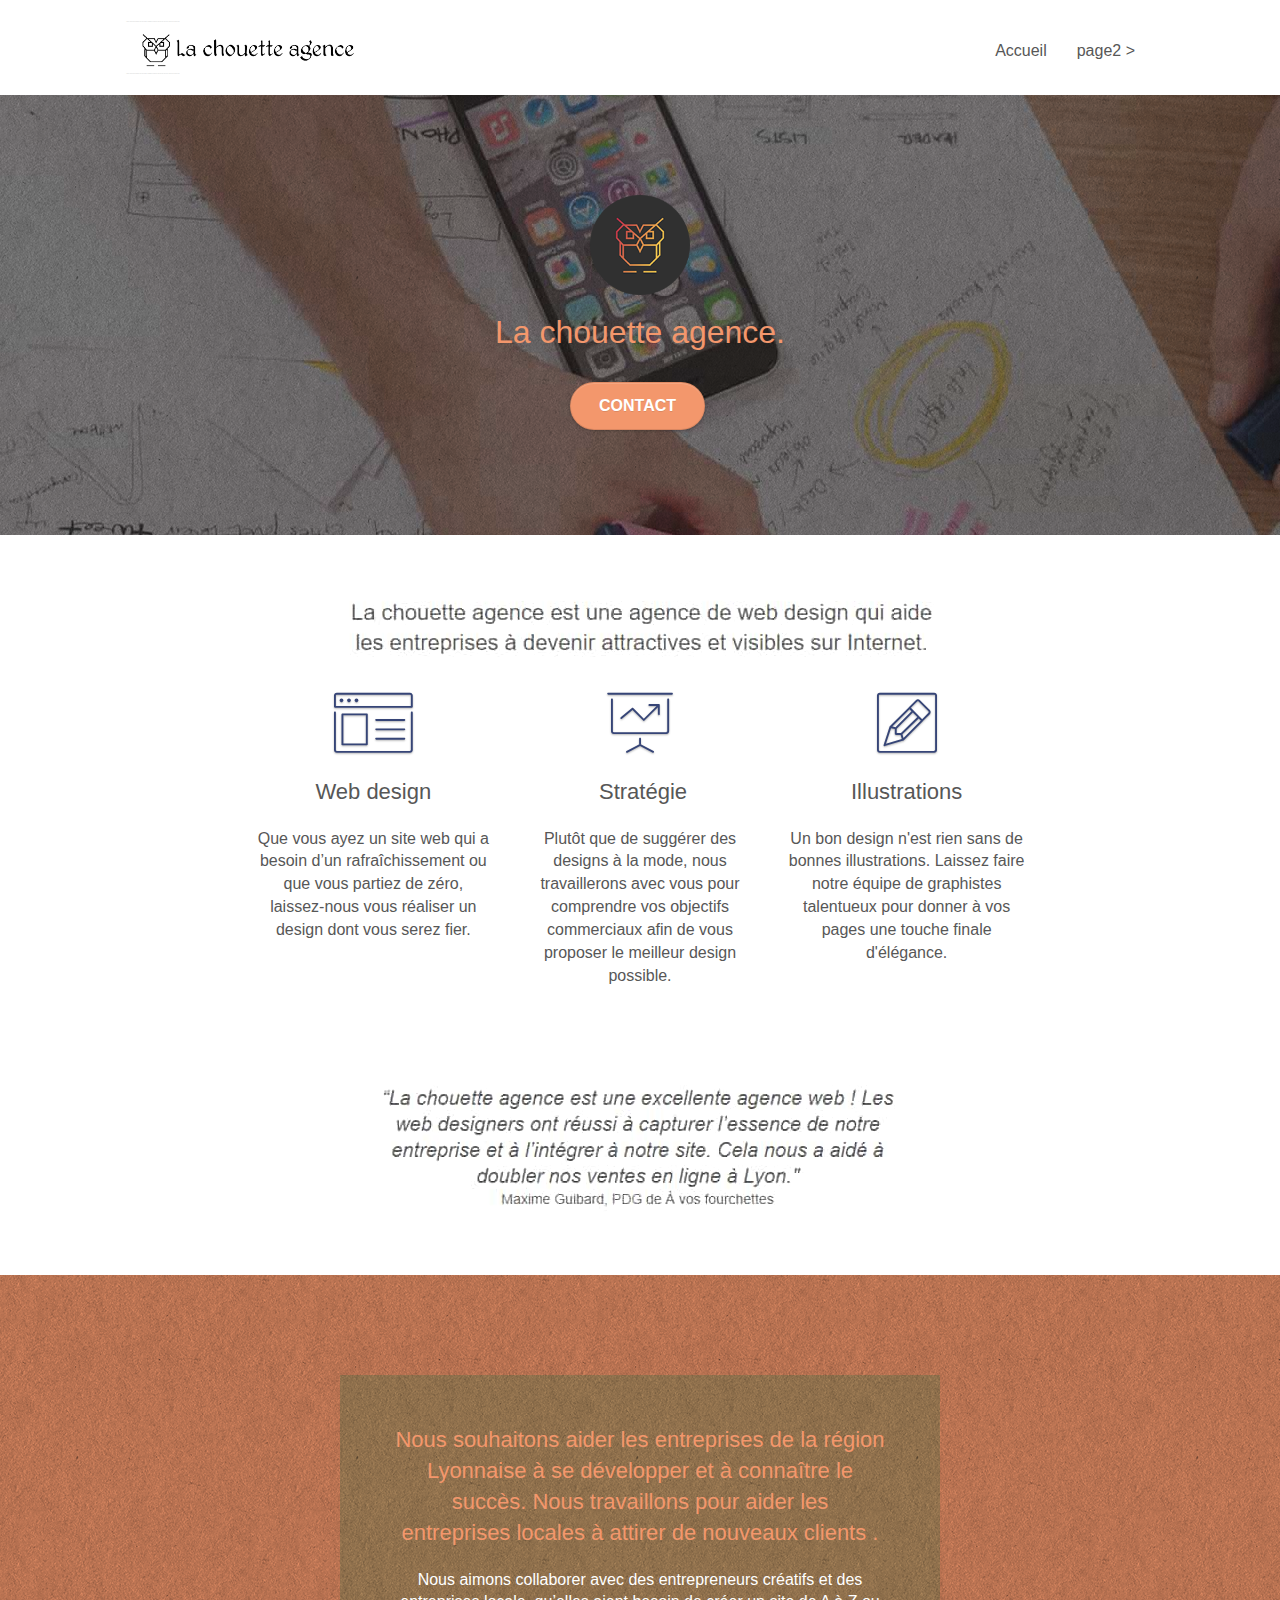
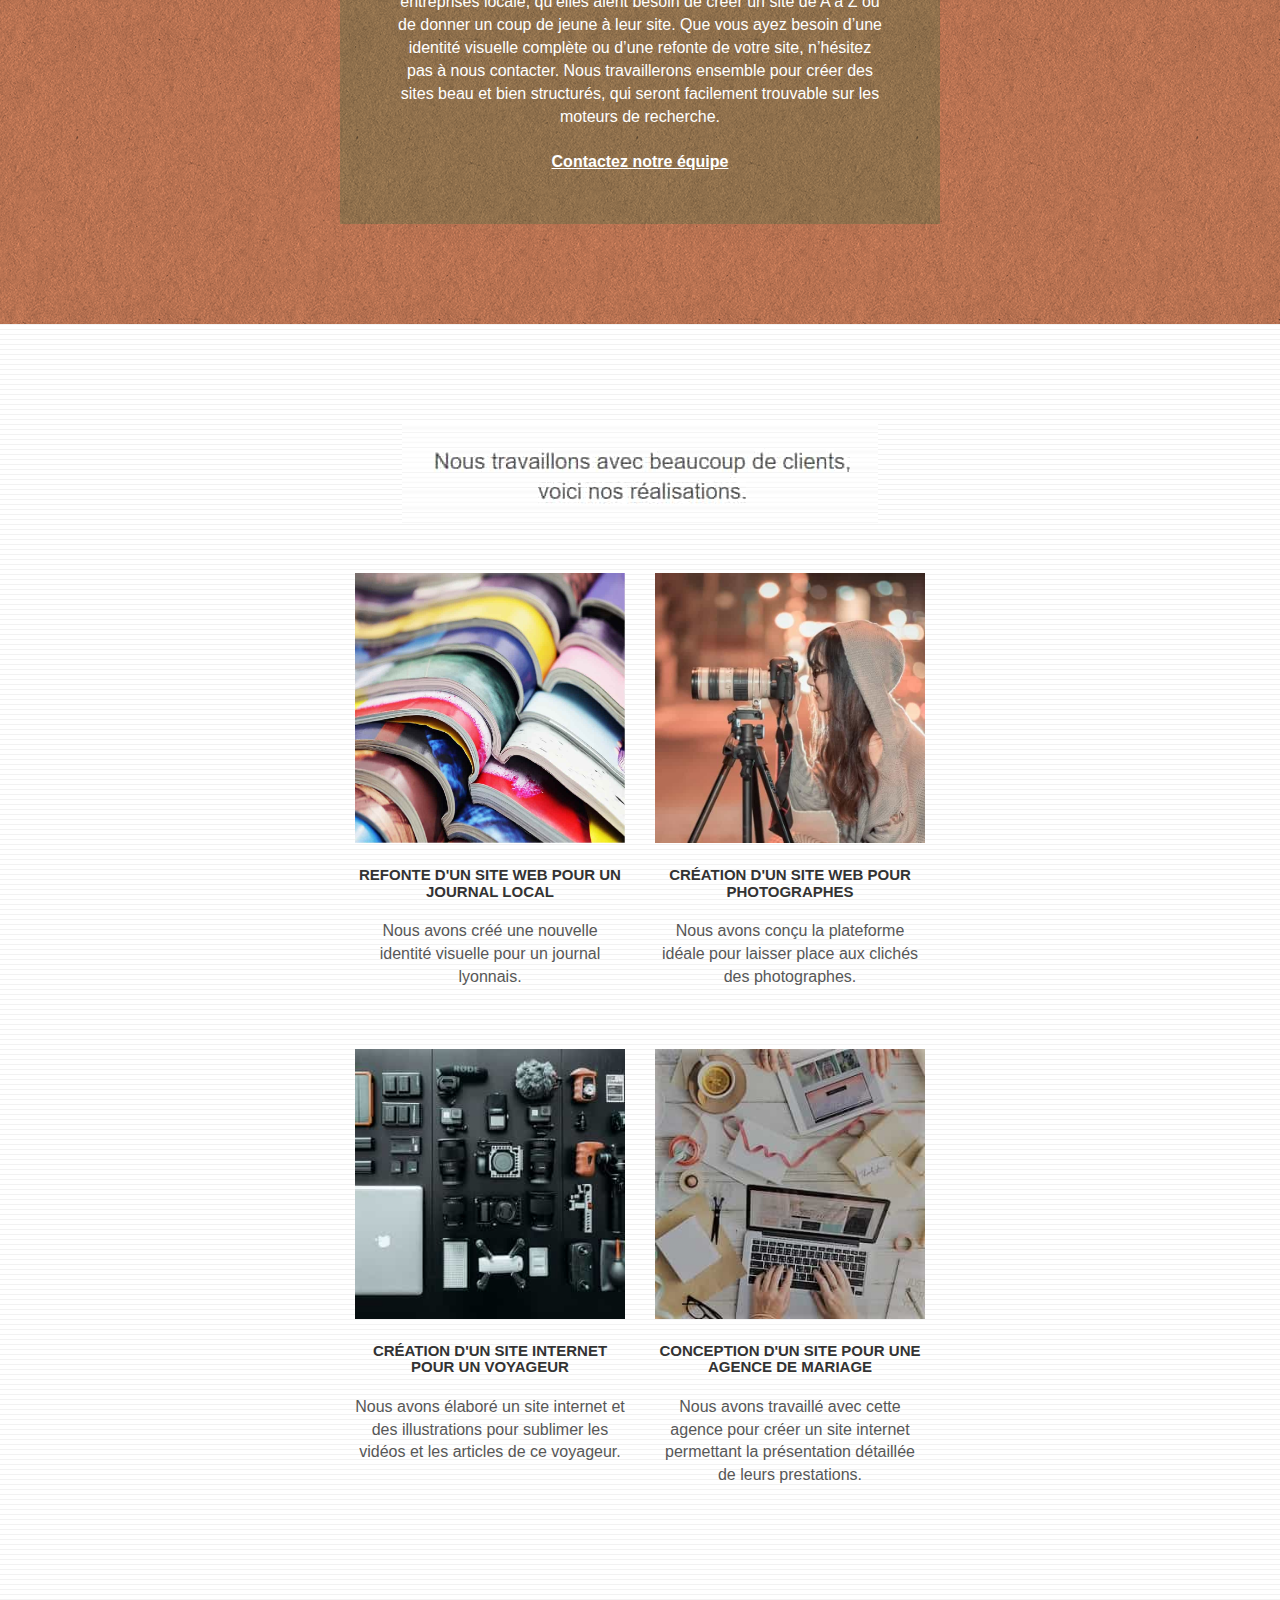
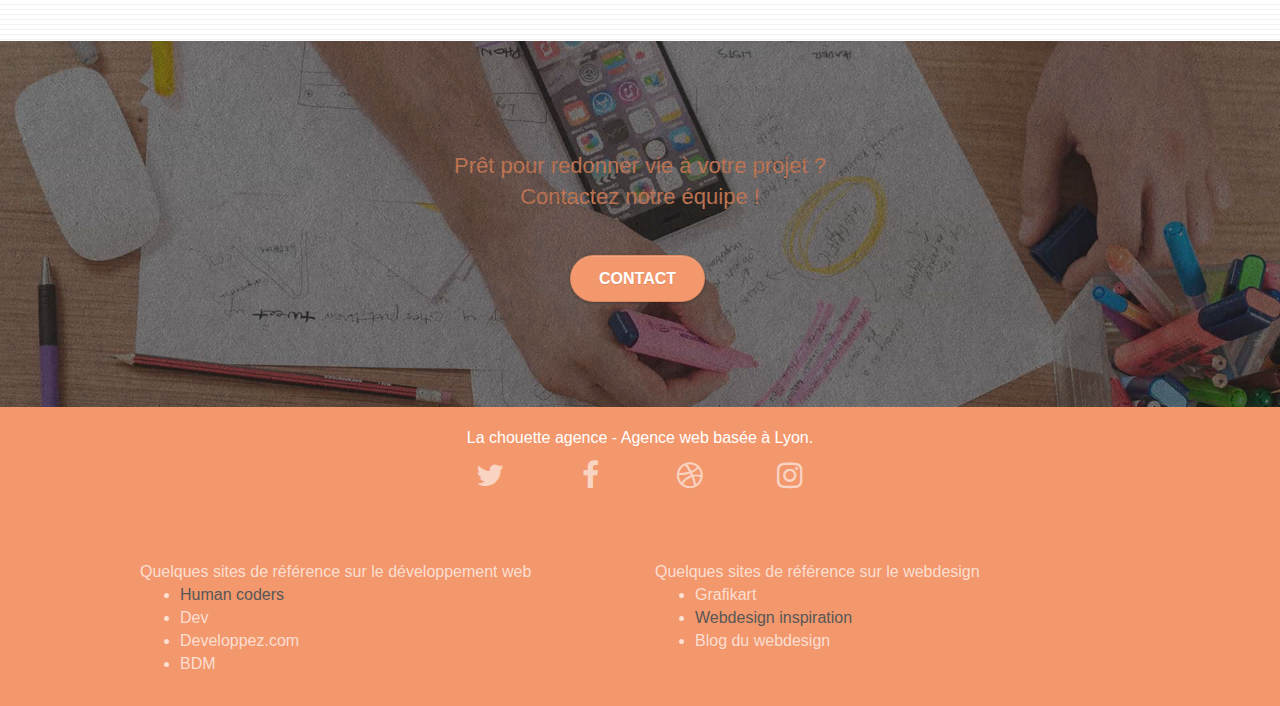
==== commit d4705e5b: "imrpove seo and accessibility" ====
--- a/index.html
+++ b/index.html
@@ -1,16 +1,15 @@
 <!doctype html>
-<html lang="Default">
+<html lang="fr">
 <head>
-  <!-- Google Tag Manager -->
-  <script>(function(w,d,s,l,i){w[l]=w[l]||[];w[l].push({'gtm.start':
-  new Date().getTime(),event:'gtm.js'});var f=d.getElementsByTagName(s)[0],
-  j=d.createElement(s),dl=l!='dataLayer'?'&l='+l:'';j.async=true;j.src=
-  'https://www.googletagmanager.com/gtm.js?id='+i+dl;f.parentNode.insertBefore(j,f);
-  })(window,document,'script','dataLayer','GTM-NKVQTMT');</script>
-  <!-- End Google Tag Manager -->
     <meta charset="utf-8">
-    <meta name="keywords" content="seo, google, site web, site internet, agence design paris, agence design, agence design,agence design,agence design,agence design,agence design,agence design,agence design,agence design">
-    <meta name="description" content="">
+    <meta name="keywords" content="Chouette agence, entreprise webdesign Lyon,
+    agence web Rhone-Alpes, création site internet, création site web, refonte
+    site web et mobile, stratégie digitale, référencement site internet, SEO, UX,
+    UI, développement web, site responsive">
+    <meta name="description" content="Notre entreprise basée à Lyon vous accompagne
+     dans votre stratégie digitale sur mesure : conception, optimisation ou refonte
+      de sites internet web et mobile, webdesign, référencement SEO, UX/UI,
+      le développement web par une équipe d’experts.">
     <meta name="viewport" content="width=device-width, initial-scale=1.0, viewport-fit=cover">
     <link rel="shortcut icon" type="image/png" href="favicon.jpg">
 
@@ -26,7 +25,7 @@
   <script src="./js/jquery.touchSwipe.js" defer></script>
   <script src="./js/gmaps.js"></script>
 
-    <title>.</title>
+  <title>Entreprise webdesign Lyon | Stratégie digitale, création et refonte de sites internet</title>
 
 
 <!-- Analytics -->
@@ -35,10 +34,6 @@
 
 </head>
 <body>
-  <!-- Google Tag Manager (noscript) -->
-  <noscript><iframe src="https://www.googletagmanager.com/ns.html?id=GTM-NKVQTMT"
-  height="0" width="0" style="display:none;visibility:hidden"></iframe></noscript>
-  <!-- End Google Tag Manager (noscript) -->
 <!-- Principal conteneur -->
 <div class="page-container">
 
@@ -73,7 +68,7 @@
 <!-- bloc-0 END -->
 
 <!-- bloc-1-presentation -->
-<div class="bloc bgc-dark-slate-blue bg-banniere d-bloc bg-t-edge bloc-bg-texture texture-paper b-parallax" id="bloc-1-hero">
+<header class="bloc bgc-dark-slate-blue bg-banniere d-bloc bg-t-edge bloc-bg-texture texture-paper b-parallax" id="bloc-1-hero">
   <div class="container bloc-lg">
     <div class="row tight-width-whitespace">
       <div class="col-sm-12">
@@ -87,15 +82,15 @@
       </div>
     </div>
   </div>
-</div>
+</header>
 <!-- bloc-1-presentation END -->
 
 <!-- bloc-2-services -->
-<div class="bloc bgc-white l-bloc" id="bloc-2-services">
+<section class="bloc bgc-white l-bloc" id="bloc-2-services">
   <div class="container bloc-md">
     <div class="row">
       <div class="col-sm-12 text-center">
-        <img alt="agence web, agence web paris, web design paris, stratégie web" src="img/title.png" />
+        <img alt="agence web, agence web paris, web design paris, stratégie web" src="img/title.jpg" />
       </div>
     </div>
     <div class="row voffset-lg med-width-whitespace">
@@ -103,9 +98,9 @@
         <div class="text-center">
           <span class="et-icon-browser sm-shadow icon-dark-slate-blue icons icon-lg"></span>
         </div>
-        <h3 class="mg-md text-center">
+        <h2 class="mg-md text-center">
           Web design
-        </h3>
+        </h2>
         <p class="text-center ">
           Que vous ayez un site web qui a besoin d&rsquo;un rafraîchissement ou que vous partiez de zéro, laissez-nous vous réaliser un design dont vous serez fier.
         </p>
@@ -114,9 +109,9 @@
         <div class="text-center">
           <span class="et-icon-presentation sm-shadow icon-dark-slate-blue icons icon-lg"></span>
         </div>
-        <h3 class="mg-md text-center">
+        <h2 class="mg-md text-center">
           &nbsp;Stratégie
-        </h3>
+        </h2>
         <p class="text-center ">
           Plutôt que de suggérer des designs à la mode, nous travaillerons avec vous pour comprendre vos objectifs commerciaux afin de vous proposer le meilleur design possible.<br>
         </p>
@@ -125,9 +120,9 @@
         <div class="text-center">
           <span class="et-icon-edit sm-shadow icon-dark-slate-blue icons icon-lg"></span>
         </div>
-        <h3 class="mg-md text-center">
+        <h2 class="mg-md text-center">
           Illustrations
-        </h3>
+        </h2>
         <p class="text-center ">
           Un bon design n'est rien sans de bonnes illustrations. Laissez faire notre équipe de graphistes talentueux pour donner à vos pages une touche finale d'élégance.
         </p>
@@ -135,16 +130,16 @@
     </div>
     <div class="row voffset-lg voffset">
       <div class="col-xs-12 col-md-8 col-md-offset-2 text-center">
-        <img alt="agence web, agence web paris, web design paris, stratégie web" src="img/citation.png" />
-
-      </div>
-    </div>
-  </div>
-</div>
+        <img alt="agence web, agence web paris, web design paris, stratégie web" src="img/citation.jpg" />
+
+      </div>
+    </div>
+  </div>
+</section>
 <!-- bloc-2-services END -->
 
 <!-- bloc-3-what-i-do -->
-<div class="bloc tc-white bgc-atomic-tangerine bg-presentation d-bloc bloc-bg-texture texture-paper b-parallax" id="bloc-3-what-i-do">
+<aside class="bloc tc-white bgc-atomic-tangerine bg-presentation d-bloc bloc-bg-texture texture-paper b-parallax" id="bloc-3-what-i-do">
   <div class="container bloc-lg">
     <div class="row tight-width-whitespace black-background">
       <div class="col-sm-12">
@@ -157,15 +152,15 @@
       </div>
     </div>
   </div>
-</div>
+</aside>
 <!-- bloc-3-what-i-do END -->
 
 <!-- bloc-4-portfolio -->
-<div class="bloc bgc-white bg-lines-h2-bg bg-repeat l-bloc" id="bloc-4-portfolio">
+<article class="bloc bgc-white bg-lines-h2-bg bg-repeat l-bloc" id="bloc-4-portfolio">
   <div class="container bloc-lg">
     <div class="row">
       <div class="col-sm-12 text-center">
-        <img alt="agence web, agence web paris, web design paris, stratégie web" src="img/title2.png" />
+        <img alt="agence web, agence web paris, web design paris, stratégie web" src="img/title2.jpg" />
       </div>
     </div>
     <div class="row tight-width-whitespace portfolio-row">
@@ -190,7 +185,7 @@
     </div>
     <div class="row tight-width-whitespace portfolio-row">
       <div class="col-sm-6">
-        <a href="#" data-lightbox="img/3.bmp" data-gallery-id="gallery-1" data-caption="Création d'un site internet pour un voyageur" data-frame="snapshot-lb"><img src="img/3.bmp" class="img-responsive portfolio-thumb" alt="paris web design logo agence web meilleure agence, Création d'un site web pour voyageur"/></a>
+        <a href="#" data-lightbox="img/3.jpg" data-gallery-id="gallery-1" data-caption="Création d'un site internet pour un voyageur" data-frame="snapshot-lb"><img src="img/3.jpg" class="img-responsive portfolio-thumb" alt="paris web design logo agence web meilleure agence, Création d'un site web pour voyageur"/></a>
         <h3 class="mg-md text-center">
           Création d'un site internet pour un voyageur
         </h3>
@@ -199,7 +194,7 @@
         </p>
       </div>
       <div class="col-sm-6">
-        <a href="#" data-lightbox="img/4.bmp" data-gallery-id="gallery-1" data-caption="Conception d'un site pour une agence de mariage" data-frame="snapshot-lb"><img src="img/4.bmp" class="img-responsive portfolio-thumb" alt="paris web design logo agence web meilleure agence, Création d'un site web pour agence de mariage" /></a>
+        <a href="#" data-lightbox="img/4.jpg" data-gallery-id="gallery-1" data-caption="Conception d'un site pour une agence de mariage" data-frame="snapshot-lb"><img src="img/4.jpg" class="img-responsive portfolio-thumb" alt="paris web design logo agence web meilleure agence, Création d'un site web pour agence de mariage" /></a>
         <h3 class="mg-md text-center">
           Conception d'un site pour une agence de mariage
         </h3>
@@ -209,11 +204,11 @@
       </div>
     </div>
   </div>
-</div>
+</article>
 <!-- bloc-4-portfolio END -->
 
 <!-- bloc-5-cta -->
-<div class="bloc bgc-dark-slate-blue bg-banniere d-bloc bloc-bg-texture texture-paper" id="bloc-5-cta">
+<section class="bloc bgc-dark-slate-blue bg-banniere d-bloc bloc-bg-texture texture-paper" id="bloc-5-cta">
   <div class="container bloc-lg">
     <div class="row">
       <h2 class="mg-md text-center tc-white">
@@ -224,11 +219,11 @@
       </div>
     </div>
   </div>
-</div>
+</section>
 <!-- bloc-5-cta END -->
 
 <!-- Footer - bloc-8 -->
-<div class="bloc bgc-atomic-tangerine d-bloc" id="bloc-8">
+<footer class="bloc bgc-atomic-tangerine d-bloc" id="bloc-8">
   <div class="container bloc-sm">
     <div class="row">
       <div class="col-sm-12">
@@ -238,28 +233,46 @@
         <div class="row row-no-gutters social">
           <div class="col-sm-3">
             <div class="text-center">
-              <a class="social" href="index.html"><span class="fa fa-twitter icon-md"></span></a>
+              <a class="social" href="index.html" rel="nofollow" aria-label="Lien vers le compte twitter">
+                <span class="fa fa-twitter icon-md"></span></a>
             </div>
           </div>
           <div class="col-sm-3">
             <div class="text-center">
-              <a class="social" href="index.html"><span class="fa fa-facebook icon-md"></span></a>
+              <a class="social" href="index.html" rel="nofollow"aria-label="Lien vers le compte facebook"><span class="fa fa-facebook icon-md"></span></a>
             </div>
           </div>
           <div class="col-sm-3">
             <div class="text-center">
-              <a class="social" href="index.html"><span class="fa fa-dribbble icon-md"></span></a>
+              <a class="social" href="index.html" rel="nofollow"aria-label="Lien vers le compte dribble"><span class="fa fa-dribbble icon-md"></span></a>
             </div>
           </div>
           <div class="col-sm-3">
             <div class="text-center">
-              <a class="social" href="index.html"><span class="fa fa-instagram icon-md"></span></a>
+              <a class="social" href="index.html" rel="nofollow" aria-label="Lien vers le compte instagram"><span class="fa fa-instagram icon-md"></span></a>
             </div>
           </div>
           <div class="keywords" style="color:#F3976C;">Agence web à paris, stratégie web, web design, illustrations, design de site web, site web, web, internet, site internet, site</div>
         </div>
         <div class="row">
-          <div class="col-sm-4">
+          <div class="col-sm-6">
+            Quelques sites de référence sur le développement web
+            <ul>
+              <li><a href="https://news.humancoders.com/">Human coders</a></li>
+              <li><a href="https://dev.to/"></a>Dev</li>
+              <li><a href="https://www.developpez.com/"></a>Developpez.com</li>
+              <li><a href="https://www.blogdumoderateur.com"></a>BDM</li>
+            </ul>
+          </div>
+          <div class="col-sm-6">
+            Quelques sites de référence sur le webdesign
+            <ul>
+              <li><a href="https://grafikart.fr/"></a>Grafikart</li>
+              <li><a href="https://www.webdesign-inspiration.com/fr/">Webdesign inspiration</a></li>
+              <li><a href="https://www.blogduwebdesign.com/"></a>Blog du webdesign</li>
+            </ul>
+          </div>
+          <!-- <div class="col-sm-4">
             Partenaires
               <ul>
                 <li><a href="voiture.com">voiture.com</a></li>
@@ -267,8 +280,8 @@
                 <li><a href="matoiture.com">matoiture.com</a></li>
                 <li><a href="immobilierseo.com">immobilierseo.com</a></li>
               </ul>
-          </div>
-          <div class="col-sm-4">
+          </div> -->
+          <!-- <div class="col-sm-4">
             Annuaires liste 1
             <ul>
               <li><a href="annuaireagence.com">annuaireagence.com</a></li>
@@ -295,12 +308,12 @@
               <li><a href="remontersurgoogle.com">remontersurgoogle.com</a></li>
               <li><a href="vraiseofiable.com">vraiseofiable.com</a></li>
             </ul>
-          </div>
-        </div>
-      </div>
-    </div>
-  </div>
-</div>
+          </div> -->
+        </div>
+      </div>
+    </div>
+  </div>
+</footer>
 <!-- Footer - bloc-8 END -->
 
 </div>
--- a/style.css
+++ b/style.css
@@ -677,7 +677,7 @@
 }
 
 p {
-    font-size: 11px;
+    font-size: 16px;
 }
 
 .tight-width-whitespace {
@@ -822,9 +822,12 @@
 }
 
 .bg-presentation {
-    background-image: url("img/image-de-presentation.bmp");
-}
-
+    background-image: url("img/image-de-presentation.jpg");
+}
+.bloc-ajoute {
+  margin-top: 3rem;
+  text-align: justify;
+}
 @media (max-width: 1024px) {
     .bloc {
         padding-left: 20px;
@@ -1026,6 +1029,10 @@
         width: 180px;
         height: 320px;
     }
+    .bloc-ajoute {
+      margin: 0 auto;
+
+    }
 }
 
 @media (max-width: 400px) {
@@ -1033,10 +1040,15 @@
         padding-left: 0;
         padding-right: 0;
     }
+    .bloc-ajoute {
+      margin: 0 auto;
+
+    }
 }
 
 @media (max-width: 767px) {
     .bloc-mob-center-text {
         text-align: center;
     }
-}
+
+}
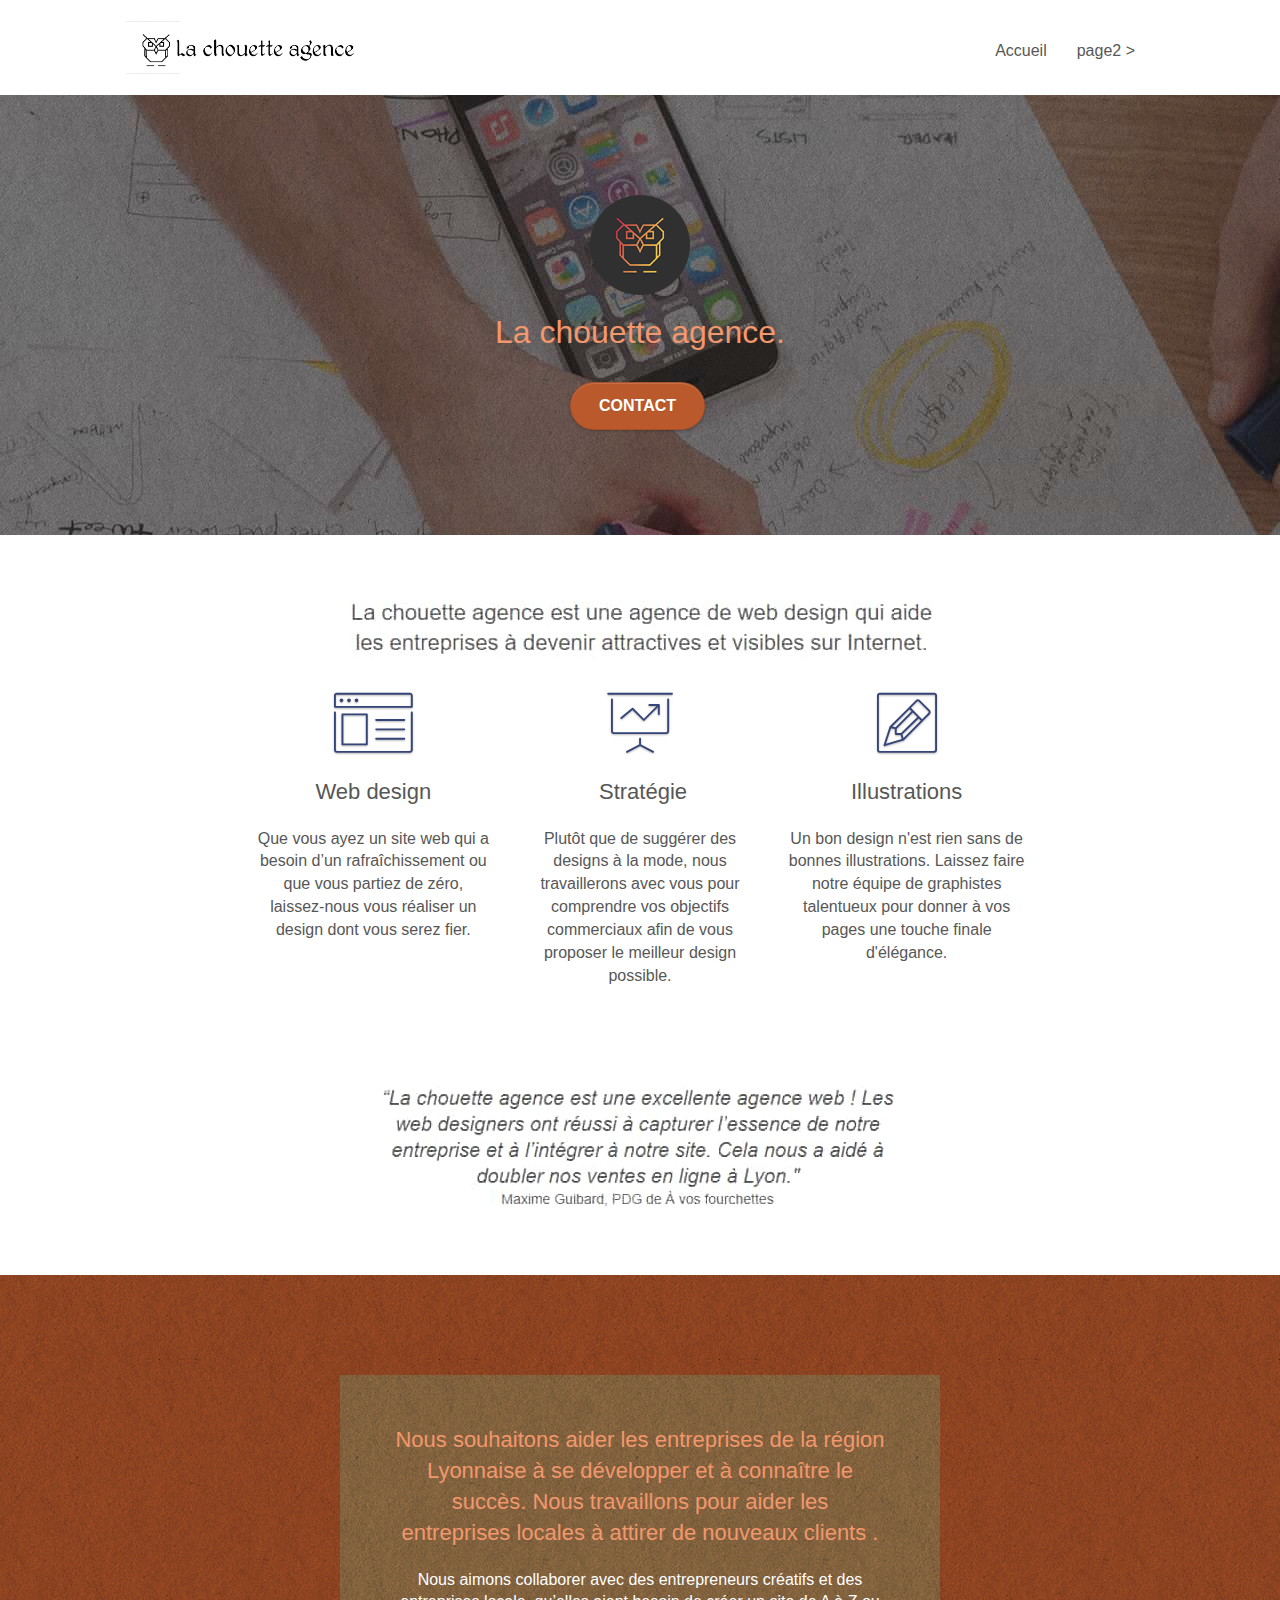
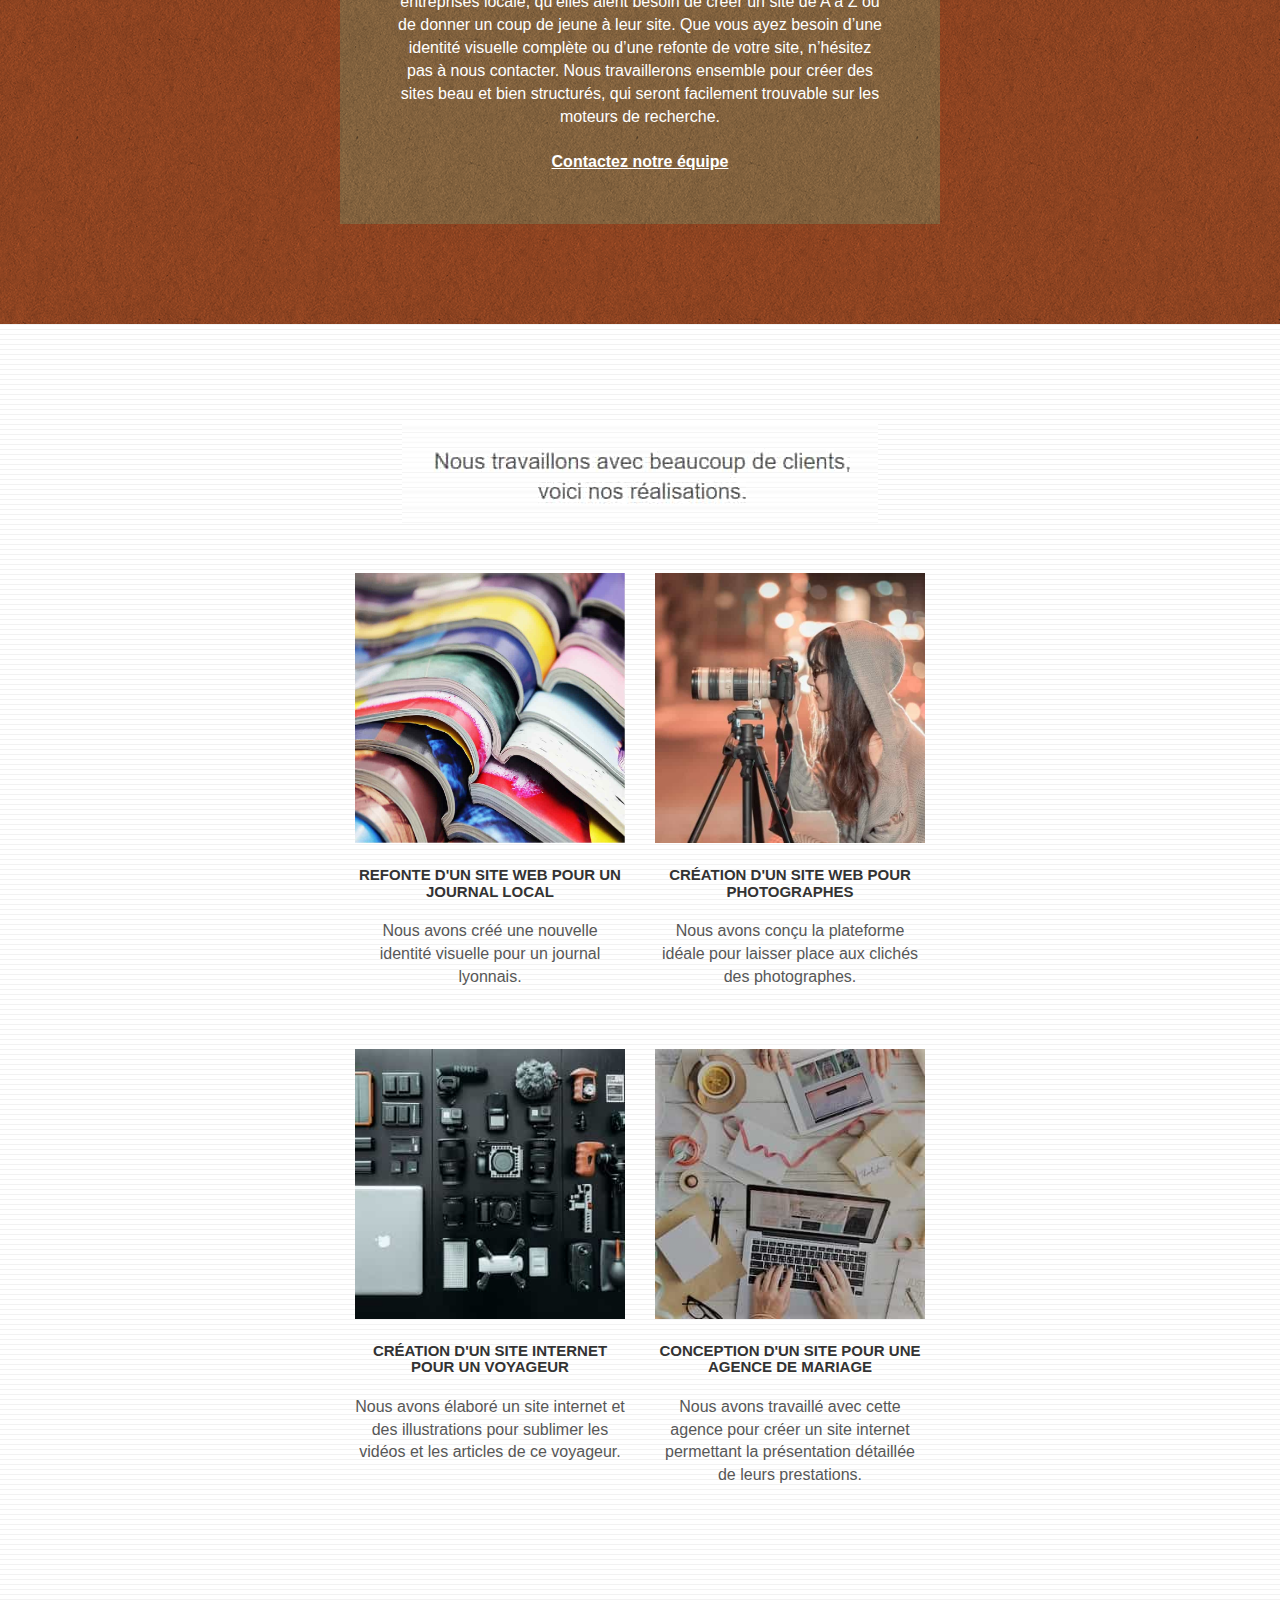
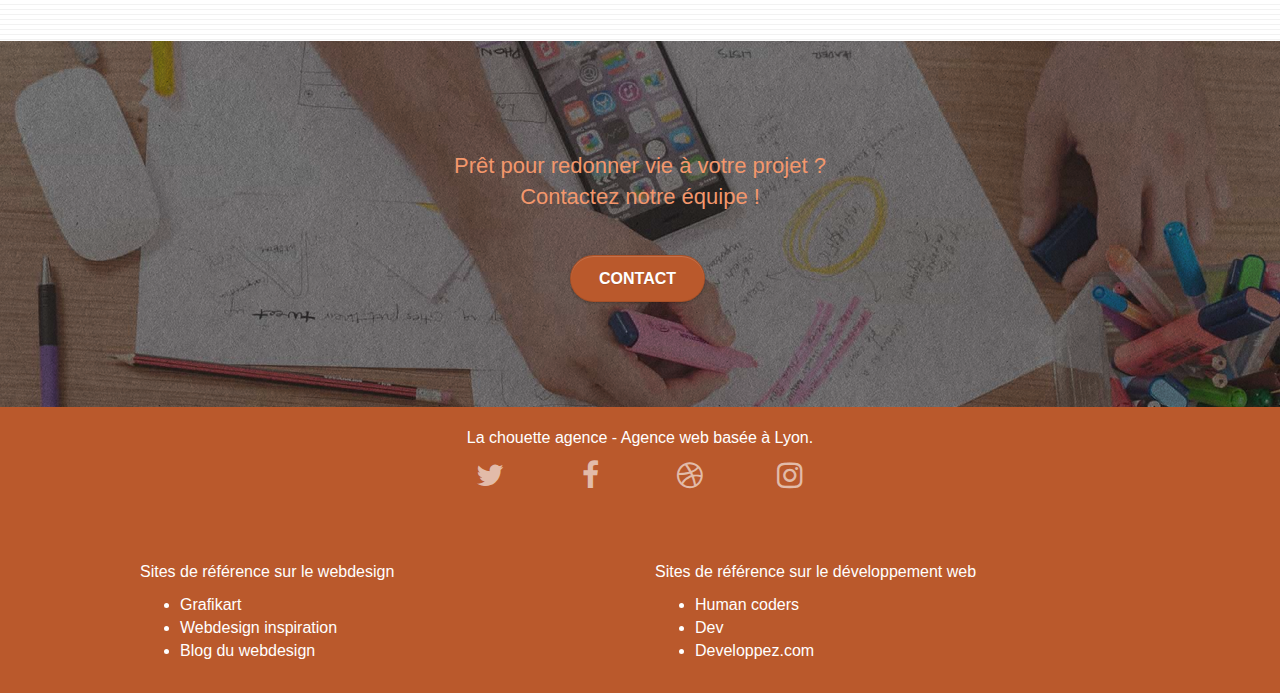
==== commit 9b76b857: "improve contrast on both pages" ====
--- a/index.html
+++ b/index.html
@@ -211,7 +211,7 @@
 <section class="bloc bgc-dark-slate-blue bg-banniere d-bloc bloc-bg-texture texture-paper" id="bloc-5-cta">
   <div class="container bloc-lg">
     <div class="row">
-      <h2 class="mg-md text-center tc-white">
+      <h2 class="mg-md col-sm-12 text-center tc-white">
         Prêt pour redonner vie à votre projet ?<br>Contactez notre équipe !
       </h2>
       <div class="col-sm-12 text-center">
@@ -239,12 +239,12 @@
           </div>
           <div class="col-sm-3">
             <div class="text-center">
-              <a class="social" href="index.html" rel="nofollow"aria-label="Lien vers le compte facebook"><span class="fa fa-facebook icon-md"></span></a>
+              <a class="social" href="index.html" rel="nofollow" aria-label="Lien vers le compte facebook"><span class="fa fa-facebook icon-md"></span></a>
             </div>
           </div>
           <div class="col-sm-3">
             <div class="text-center">
-              <a class="social" href="index.html" rel="nofollow"aria-label="Lien vers le compte dribble"><span class="fa fa-dribbble icon-md"></span></a>
+              <a class="social" href="index.html" rel="nofollow" aria-label="Lien vers le compte dribble"><span class="fa fa-dribbble icon-md"></span></a>
             </div>
           </div>
           <div class="col-sm-3">
@@ -252,26 +252,31 @@
               <a class="social" href="index.html" rel="nofollow" aria-label="Lien vers le compte instagram"><span class="fa fa-instagram icon-md"></span></a>
             </div>
           </div>
-          <div class="keywords" style="color:#F3976C;">Agence web à paris, stratégie web, web design, illustrations, design de site web, site web, web, internet, site internet, site</div>
+          <div class="keywords" style="color:#ba592c;">Agence web à paris, stratégie web, web design, illustrations, design de site web, site web, web, internet, site internet, site</div>
         </div>
         <div class="row">
-          <div class="col-sm-6">
-            Quelques sites de référence sur le développement web
+          <div class="col-sm-6 footer-bloc">
+            <p>Sites de référence sur le webdesign</p>
             <ul>
-              <li><a href="https://news.humancoders.com/">Human coders</a></li>
-              <li><a href="https://dev.to/"></a>Dev</li>
-              <li><a href="https://www.developpez.com/"></a>Developpez.com</li>
-              <li><a href="https://www.blogdumoderateur.com"></a>BDM</li>
+              <li><a href="https://grafikart.fr/" aria-label="lien vers le site
+                Grafikart">Grafikart</a></li>
+              <li><a href="https://www.webdesign-inspiration.com/fr/" aria-label="lien
+                vers le site Webdesign inspiration">Webdesign inspiration</a></li>
+              <li><a href="https://www.blogduwebdesign.com/" aria-label="lien vers
+                le site Blog du webdesign">Blog du webdesign</a></li>
             </ul>
           </div>
-          <div class="col-sm-6">
-            Quelques sites de référence sur le webdesign
+          <div class="col-sm-6 footer-bloc">
+            <p>Sites de référence sur le développement web</p>
             <ul>
-              <li><a href="https://grafikart.fr/"></a>Grafikart</li>
-              <li><a href="https://www.webdesign-inspiration.com/fr/">Webdesign inspiration</a></li>
-              <li><a href="https://www.blogduwebdesign.com/"></a>Blog du webdesign</li>
+              <li><a href="https://news.humancoders.com/" aria-label="lien vers
+                le site Human Coders">Human coders</a></li>
+              <li><a href="https://dev.to/" aria-label="lien vers le site Dev">Dev</a></li>
+              <li><a href="https://www.developpez.com/" aria-label="lien vers le
+                site Developpez.com">Developpez.com</a></li>
             </ul>
           </div>
+
           <!-- <div class="col-sm-4">
             Partenaires
               <ul>
--- a/style.css
+++ b/style.css
@@ -100,7 +100,7 @@
 }
 
 .d-bloc {
-    color: rgba(255, 255, 255, .7);
+    color: white;
 }
 
 .d-bloc button:hover {
@@ -771,7 +771,7 @@
 }
 
 .bgc-atomic-tangerine {
-    background-color: #F3976C;
+    background-color: #ba592c;
 }
 
 .tc-white {
@@ -779,7 +779,7 @@
 }
 
 .btn-atomic-tangerine {
-    background: #F3976C;
+    background: #ba592c;
     color: #FFFFFF!important;
 }
 
@@ -827,6 +827,12 @@
 .bloc-ajoute {
   margin-top: 3rem;
   text-align: justify;
+}
+.footer-bloc > p {
+  color: white !important;
+}
+.footer-bloc a {
+  color: white !important;
 }
 @media (max-width: 1024px) {
     .bloc {
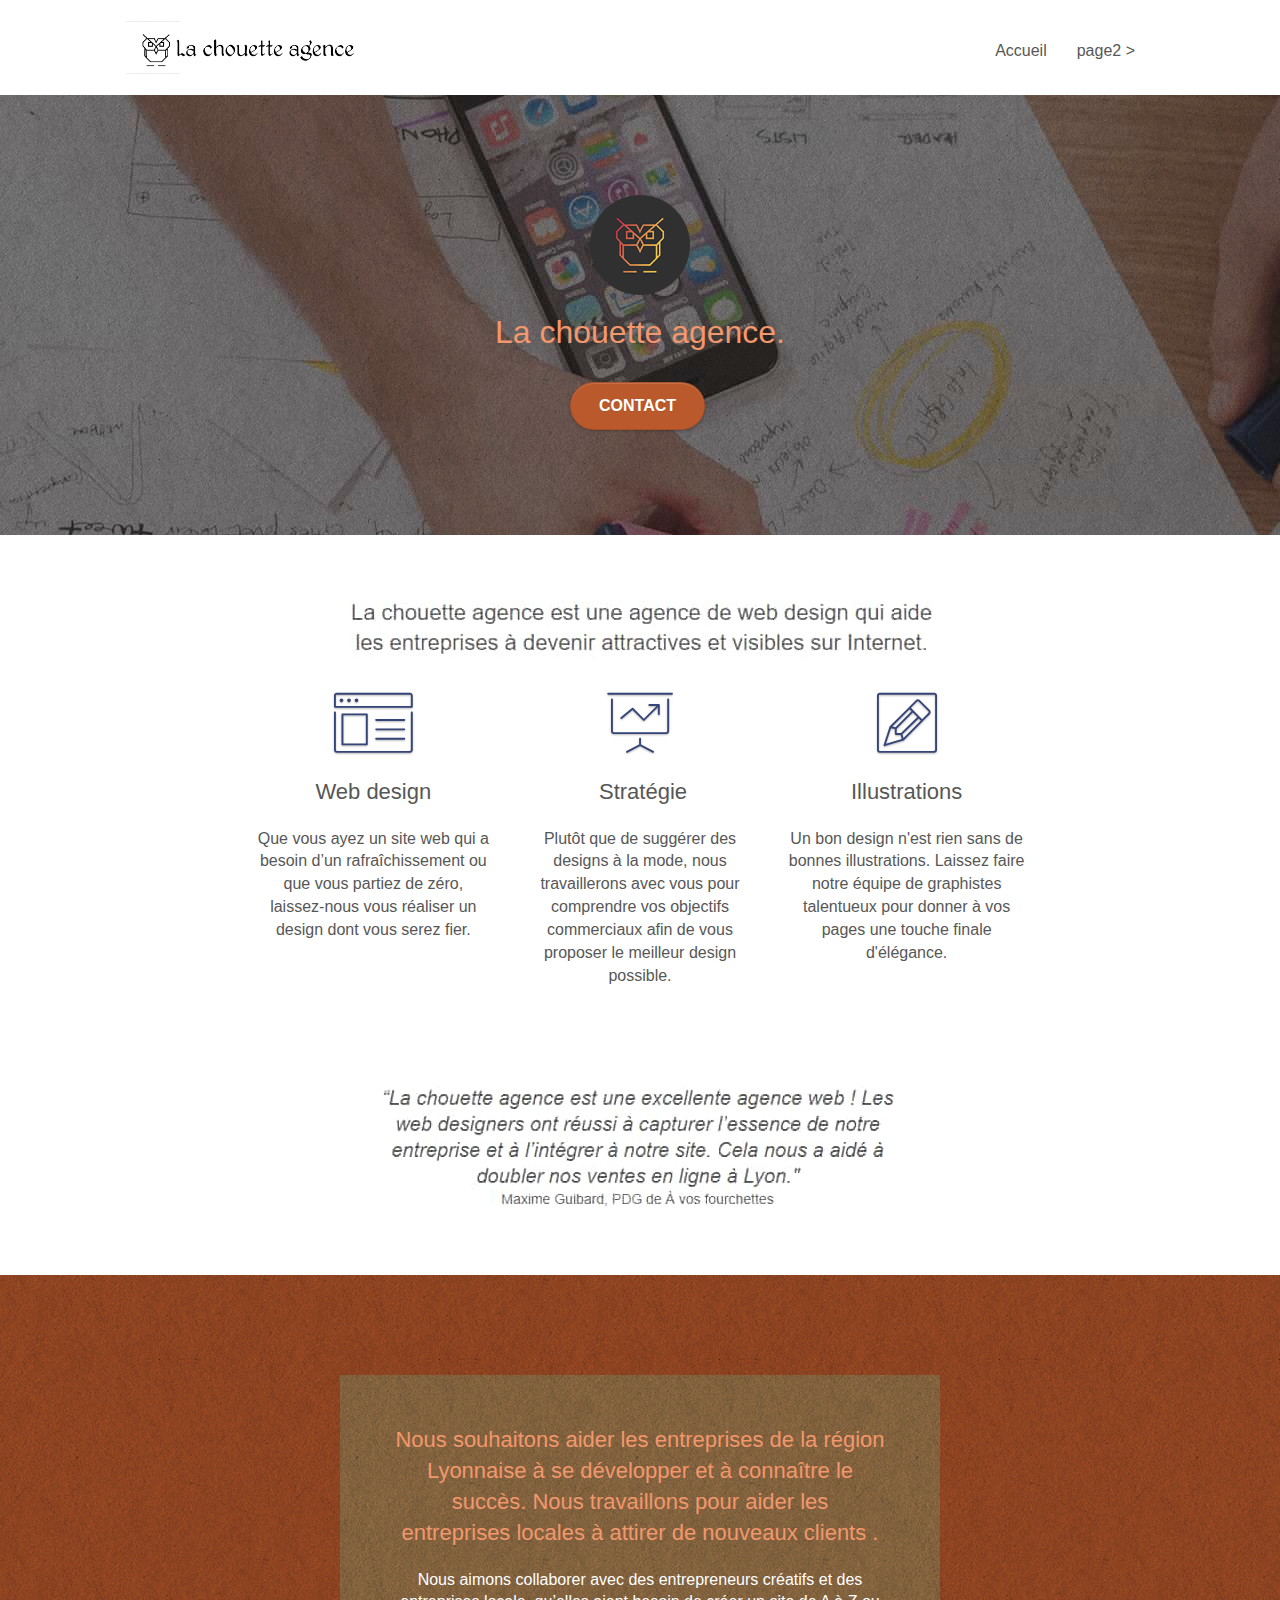
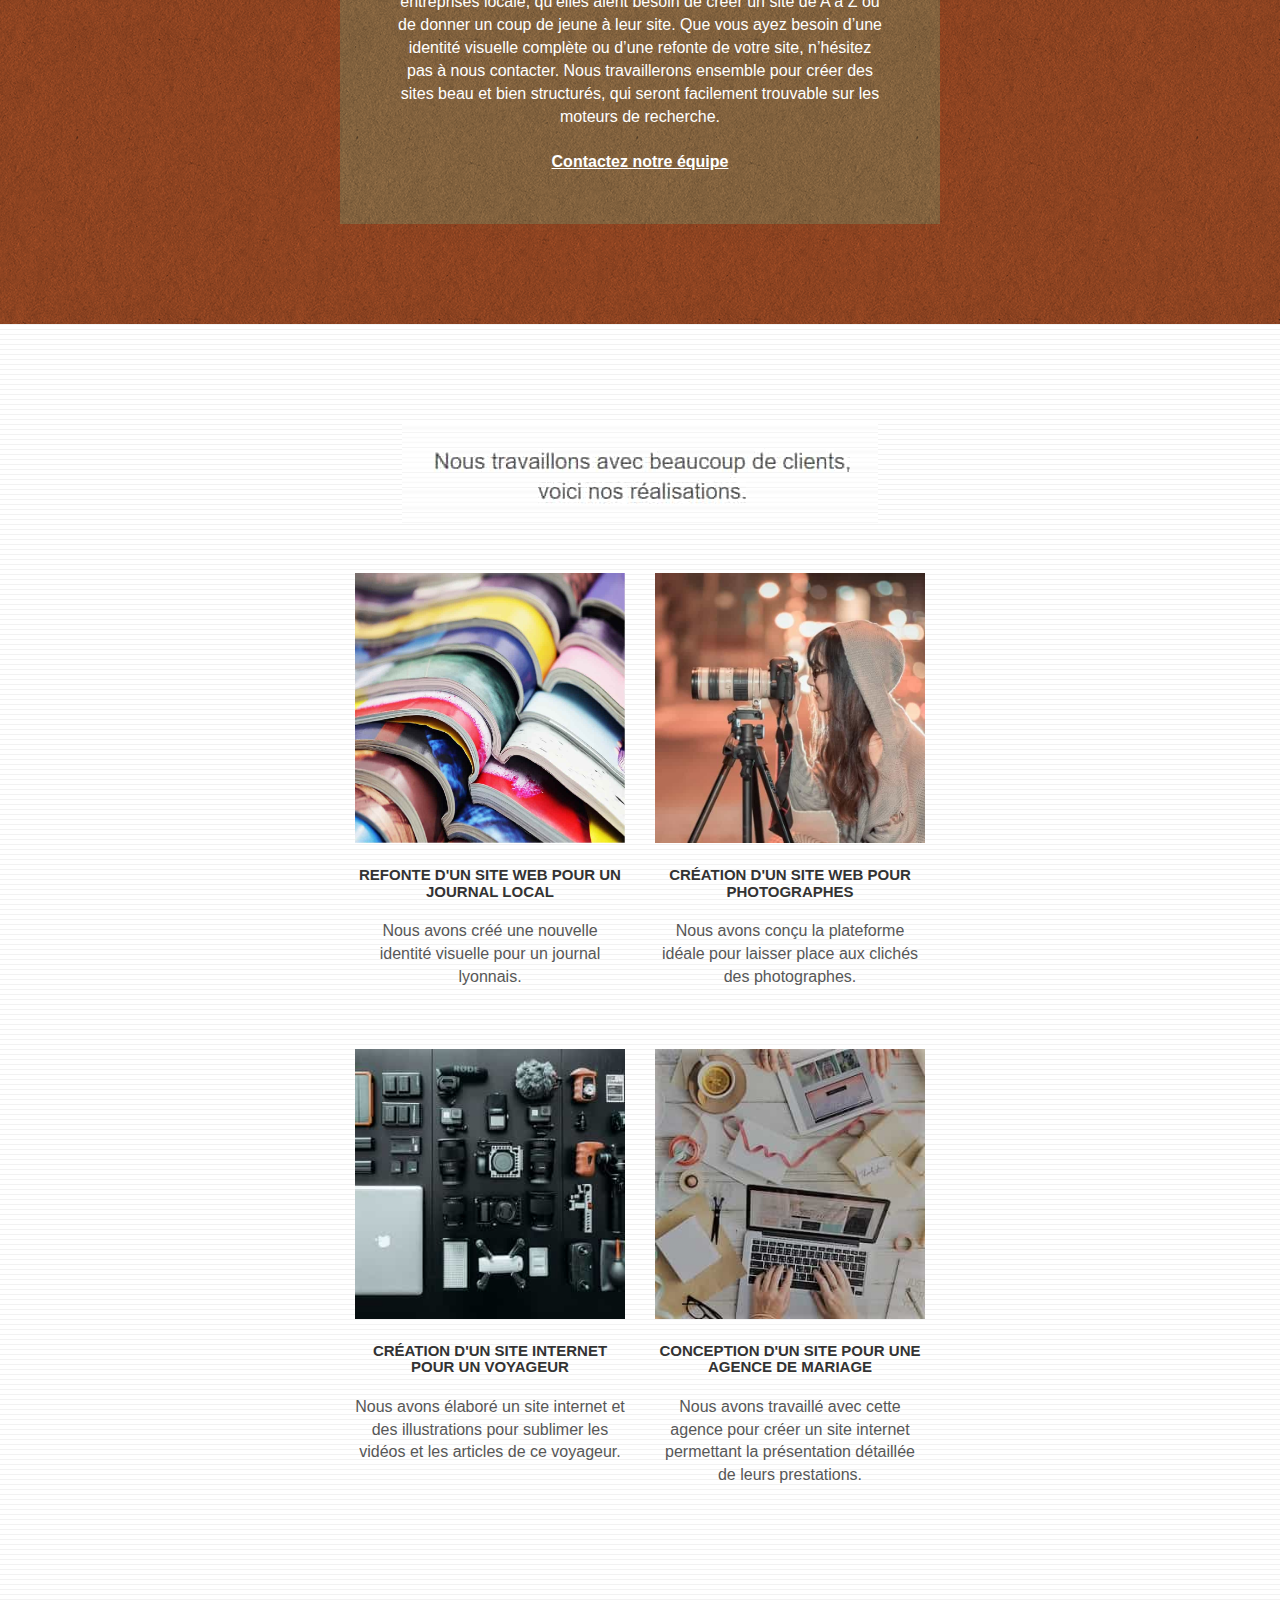
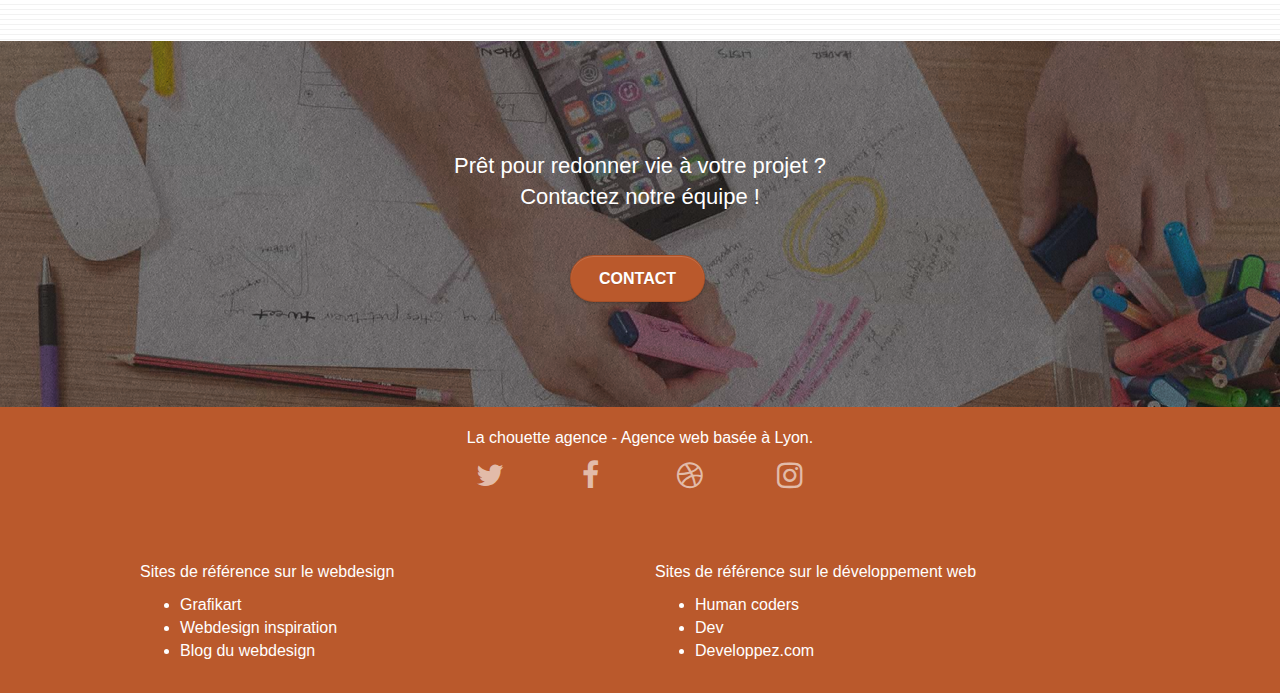
==== commit 6f22a2fb: "add for attribute to labels" ====
--- a/index.html
+++ b/index.html
@@ -211,7 +211,7 @@
 <section class="bloc bgc-dark-slate-blue bg-banniere d-bloc bloc-bg-texture texture-paper" id="bloc-5-cta">
   <div class="container bloc-lg">
     <div class="row">
-      <h2 class="mg-md col-sm-12 text-center tc-white">
+      <h2 class="mg-md col-sm-12 text-center ltc-white">
         Prêt pour redonner vie à votre projet ?<br>Contactez notre équipe !
       </h2>
       <div class="col-sm-12 text-center">
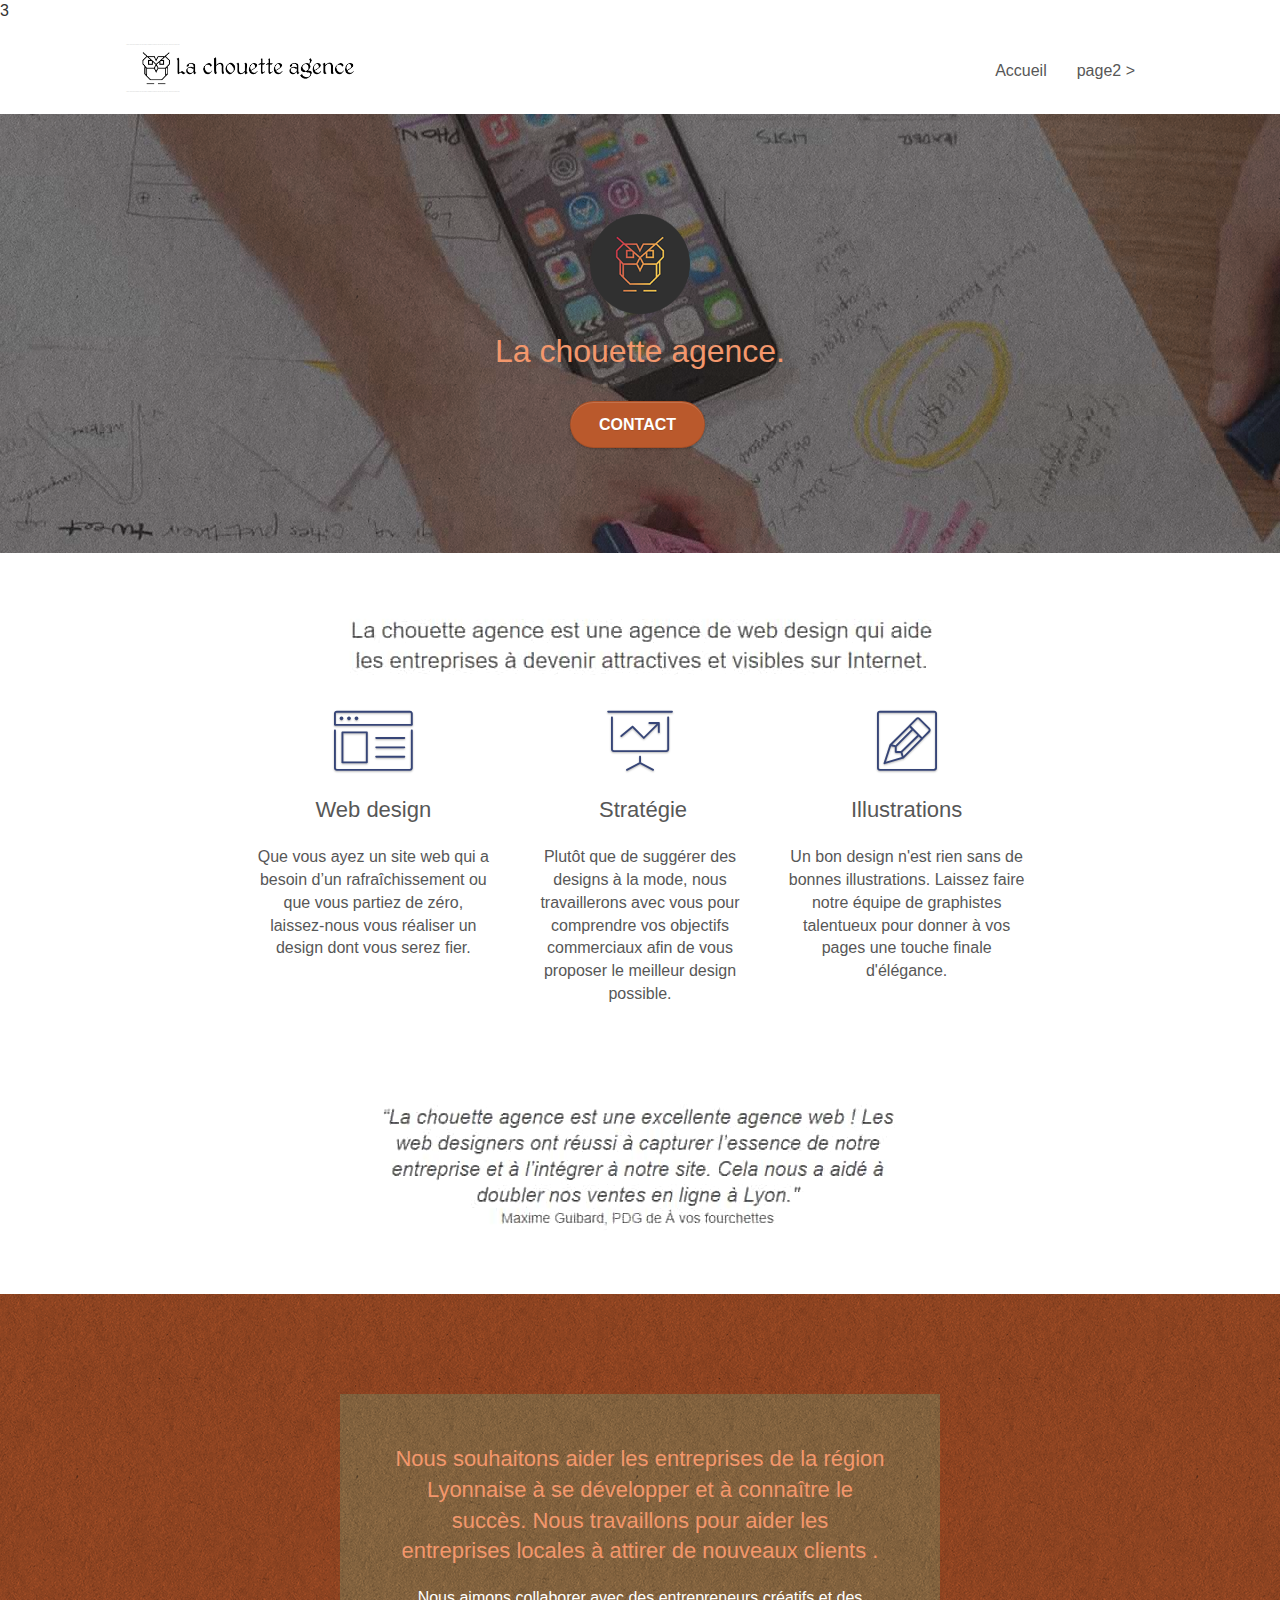
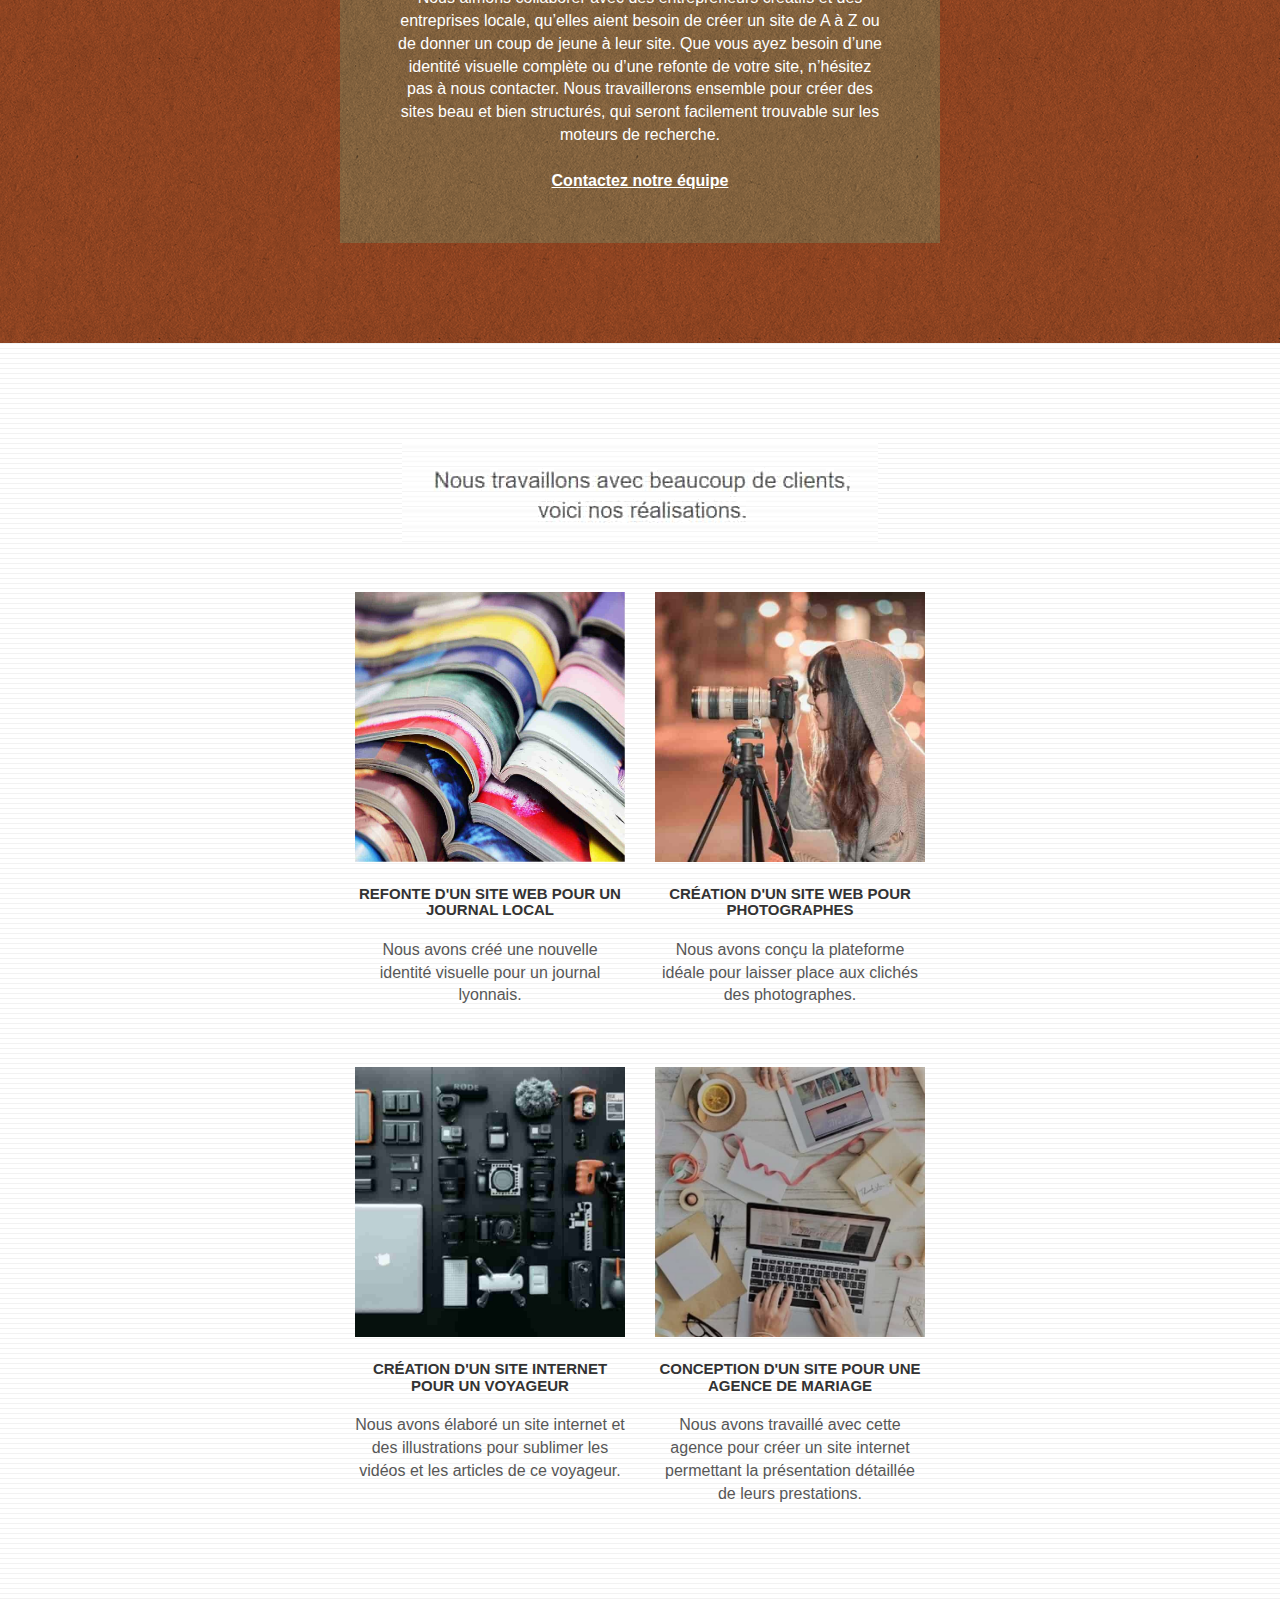
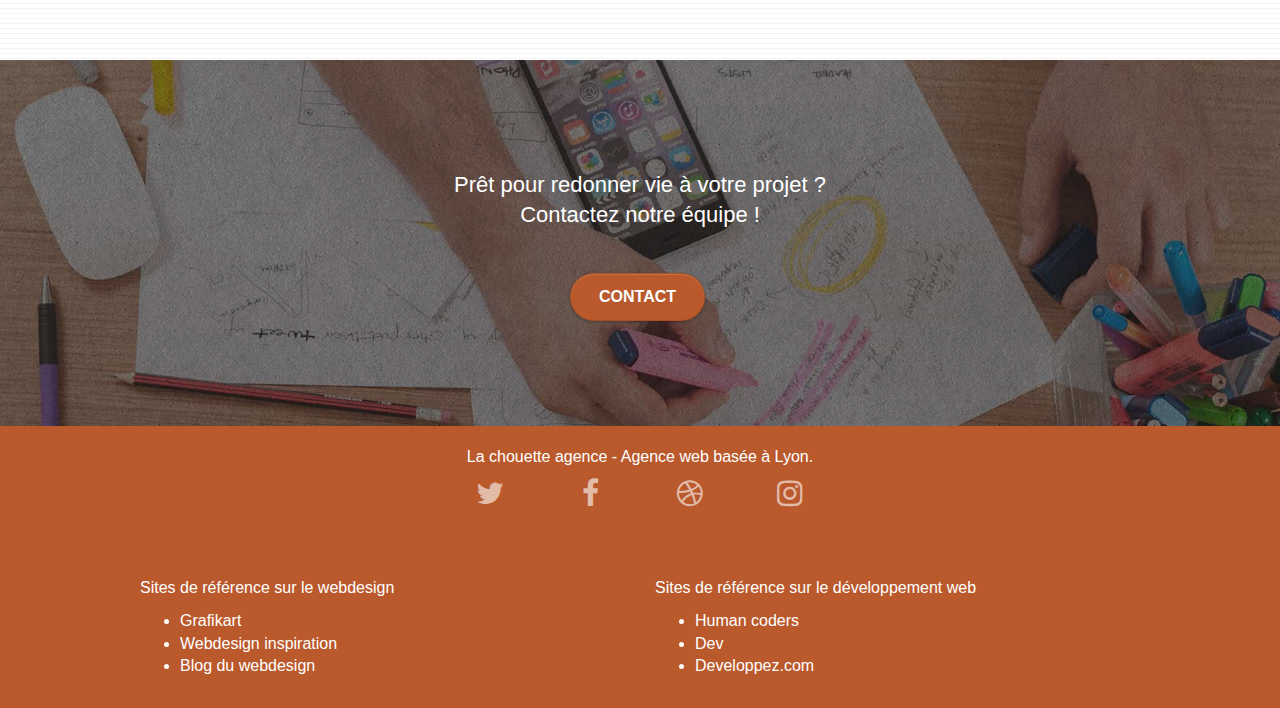
==== commit e7e12ac9: "img" ====
--- a/index.html
+++ b/index.html
@@ -1,4 +1,4 @@
-<!doctype html>
+3<!doctype html>
 <html lang="fr">
 <head>
     <meta charset="utf-8">
@@ -90,7 +90,7 @@
   <div class="container bloc-md">
     <div class="row">
       <div class="col-sm-12 text-center">
-        <img alt="agence web, agence web paris, web design paris, stratégie web" src="img/title.jpg" />
+        <img alt="agence web, agence web paris, web design paris, stratégie web" src="img/title.jpg" class="image-texte" />
       </div>
     </div>
     <div class="row voffset-lg med-width-whitespace">
@@ -130,7 +130,7 @@
     </div>
     <div class="row voffset-lg voffset">
       <div class="col-xs-12 col-md-8 col-md-offset-2 text-center">
-        <img alt="agence web, agence web paris, web design paris, stratégie web" src="img/citation.jpg" />
+        <img alt="agence web, agence web paris, web design paris, stratégie web" src="img/citation.jpg" class="image-texte" />
 
       </div>
     </div>
@@ -160,7 +160,7 @@
   <div class="container bloc-lg">
     <div class="row">
       <div class="col-sm-12 text-center">
-        <img alt="agence web, agence web paris, web design paris, stratégie web" src="img/title2.jpg" />
+        <img alt="agence web, agence web paris, web design paris, stratégie web" src="img/title2.jpg" class="image-texte"/>
       </div>
     </div>
     <div class="row tight-width-whitespace portfolio-row">
--- a/style.css
+++ b/style.css
@@ -828,6 +828,9 @@
   margin-top: 3rem;
   text-align: justify;
 }
+.contact {
+  margin-top: 20px;
+}
 .footer-bloc > p {
   color: white !important;
 }
@@ -857,13 +860,13 @@
     }
 }
 
-@media only screen and (min-device-width: 768px) and (max-device-width: 1024px) and (orientation: landscape) {
+@media only screen and (min-width:  768px) and (max-width: 1024px) and (orientation: landscape) {
     .b-parallax {
         background-attachment: scroll;
     }
 }
 
-@media only screen and (min-device-width: 1024px) and (max-device-width: 1366px) and (-webkit-min-device-pixel-ratio: 1.5) {
+@media only screen and (min-width:  1024px) and (max-width: 1366px) and (-webkit-min-device-pixel-ratio: 1.5) {
     .b-parallax {
         background-attachment: scroll;
     }
@@ -871,7 +874,7 @@
 
 @media (max-width: 991px) {
     .container {
-        width: 100%;
+        width: 95%;
     }
     .b-parallax {
         background-attachment: scroll;
@@ -881,10 +884,9 @@
         overflow-x: hidden;
         position: relative;
     }
-    .bloc {
-        padding-left: constant(safe-area-inset-left);
-        padding-right: constant(safe-area-inset-right);
-    }
+    /*.bloc {
+        padding: env(safe-area-inset-left) env(safe-area-inset-right);
+    }*/
     .bloc-group,
     .bloc-group .bloc {
         display: block;
@@ -893,8 +895,10 @@
     .bloc-fill-screen .fill-bloc-top-edge,
     .bloc-fill-screen .fill-bloc-bottom-edge {
         padding: 0 20px;
-        padding-left: constant(safe-area-inset-left);
-        padding-right: constant(safe-area-inset-right);
+        /*padding: env(safe-area-inset-left) env(safe-area-inset-right);*/
+    }
+    .bloc-ajoute {
+      margin: 0 auto;
     }
 }
 
@@ -1050,6 +1054,12 @@
       margin: 0 auto;
 
     }
+    .image-texte {
+      display: none;
+    }
+    .hero-bloc-text {
+      font-size: 3.5rem;
+    }
 }
 
 @media (max-width: 767px) {
--- a/css/et-line.css
+++ b/css/et-line.css
@@ -107,7 +107,7 @@
 .et-icon-wallet,
 .et-icon-wine {
     font-family: et-line;
-    speak: none;
+    speak: never;
     font-style: normal;
     font-weight: 400;
     font-variant: normal;
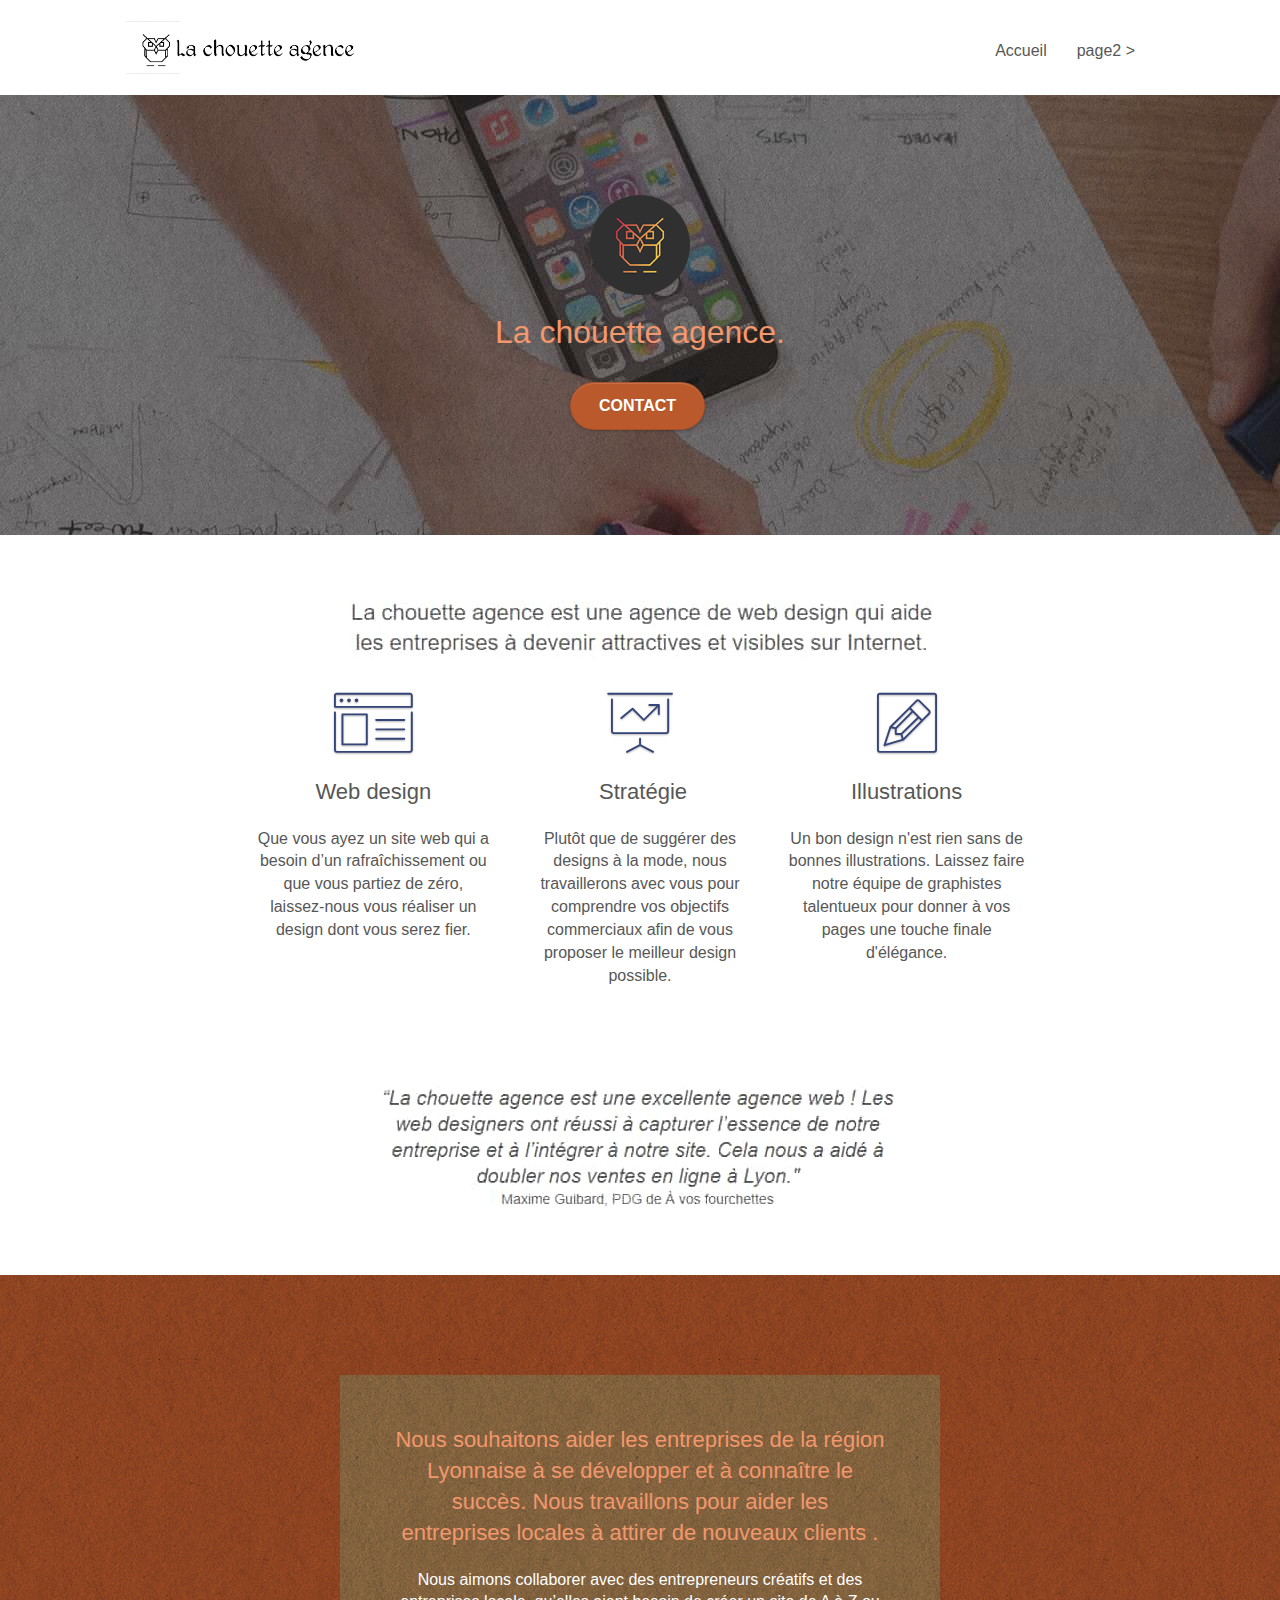
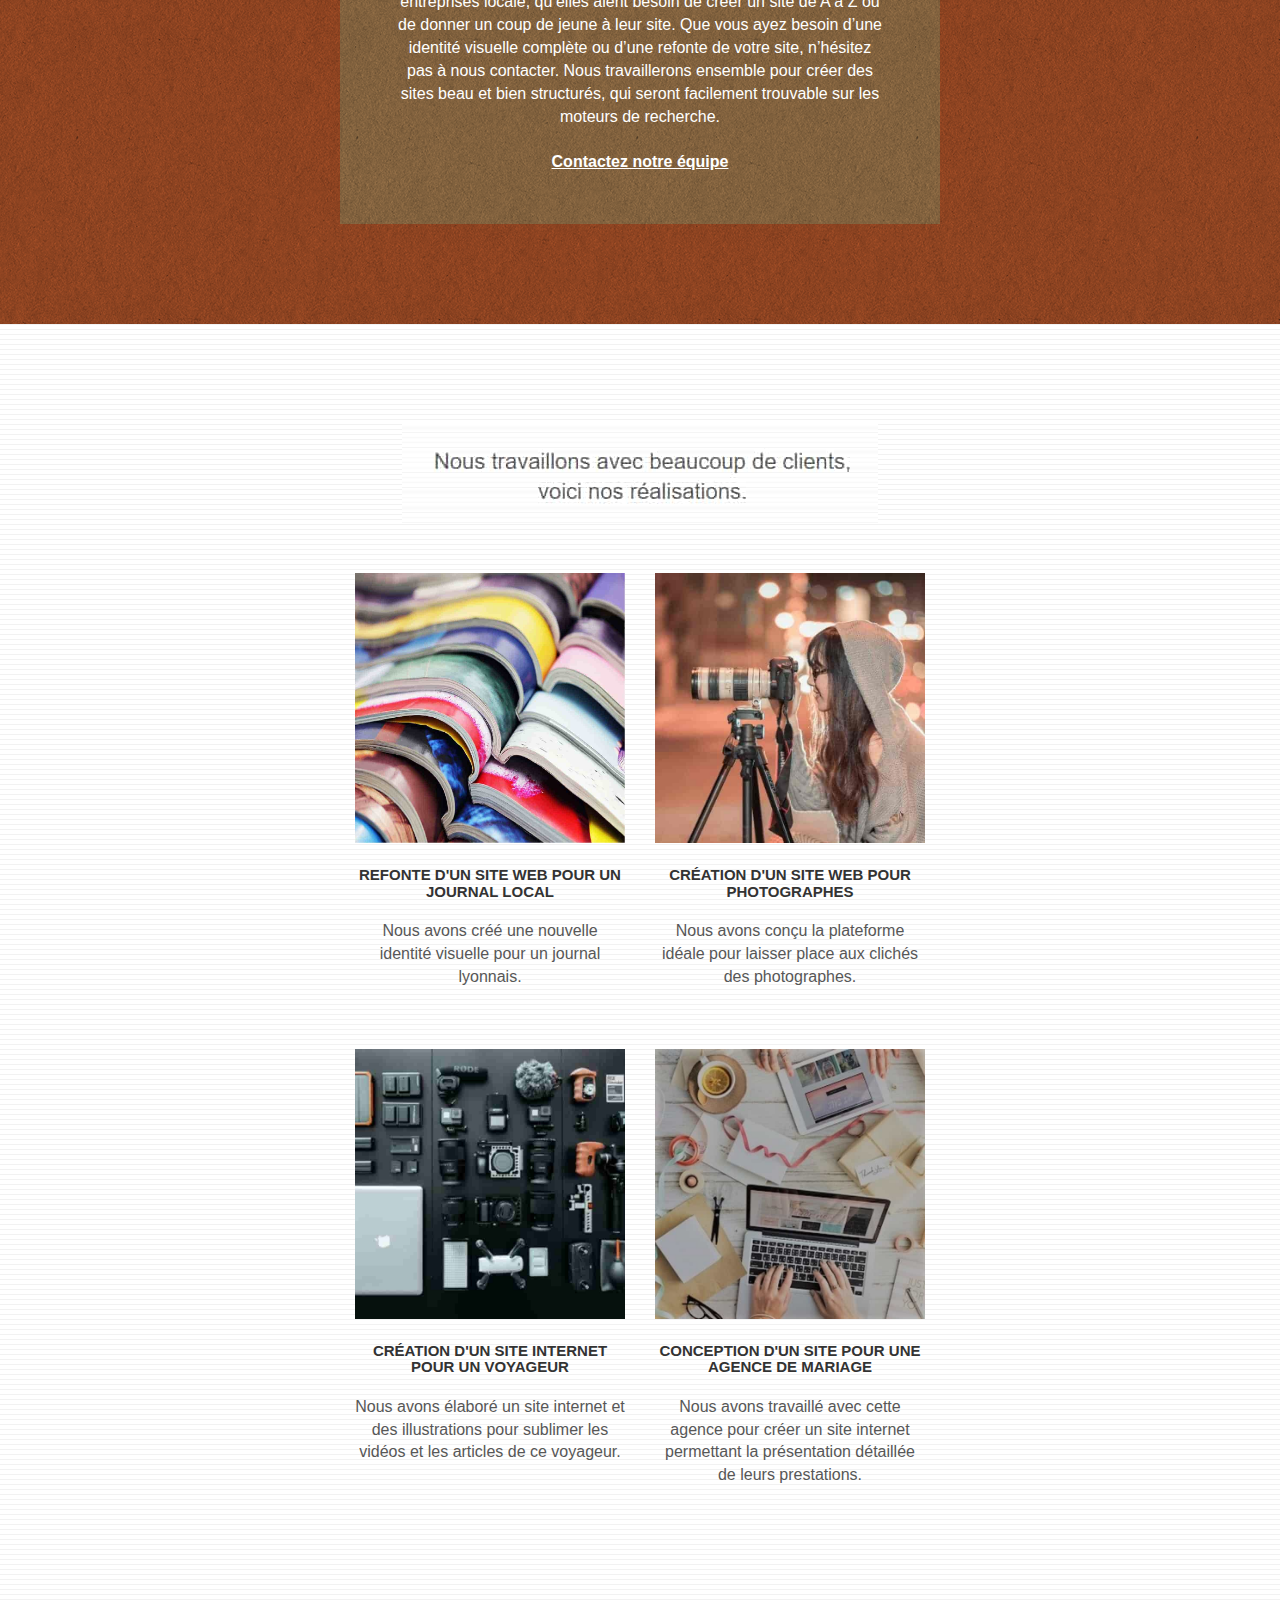
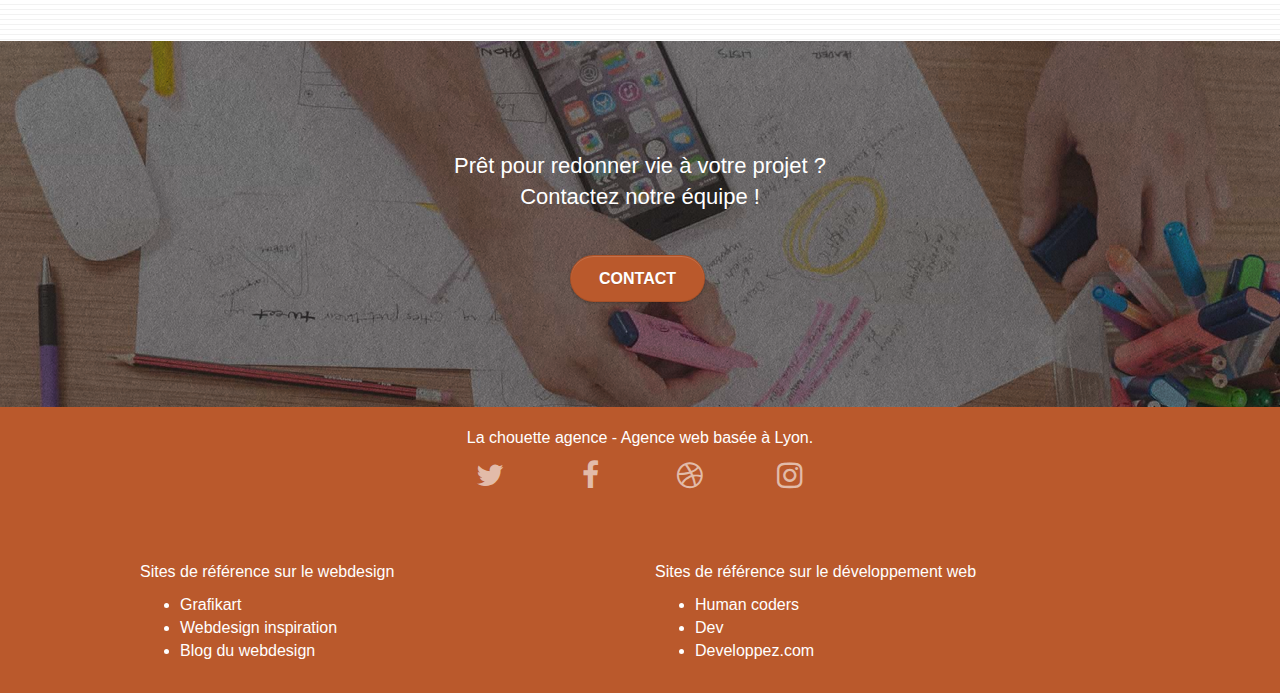
==== commit 03c6083a: "remove and ignore DS_Store" ====
--- a/index.html
+++ b/index.html
@@ -1,4 +1,4 @@
-3<!doctype html>
+<!doctype html>
 <html lang="fr">
 <head>
     <meta charset="utf-8">
